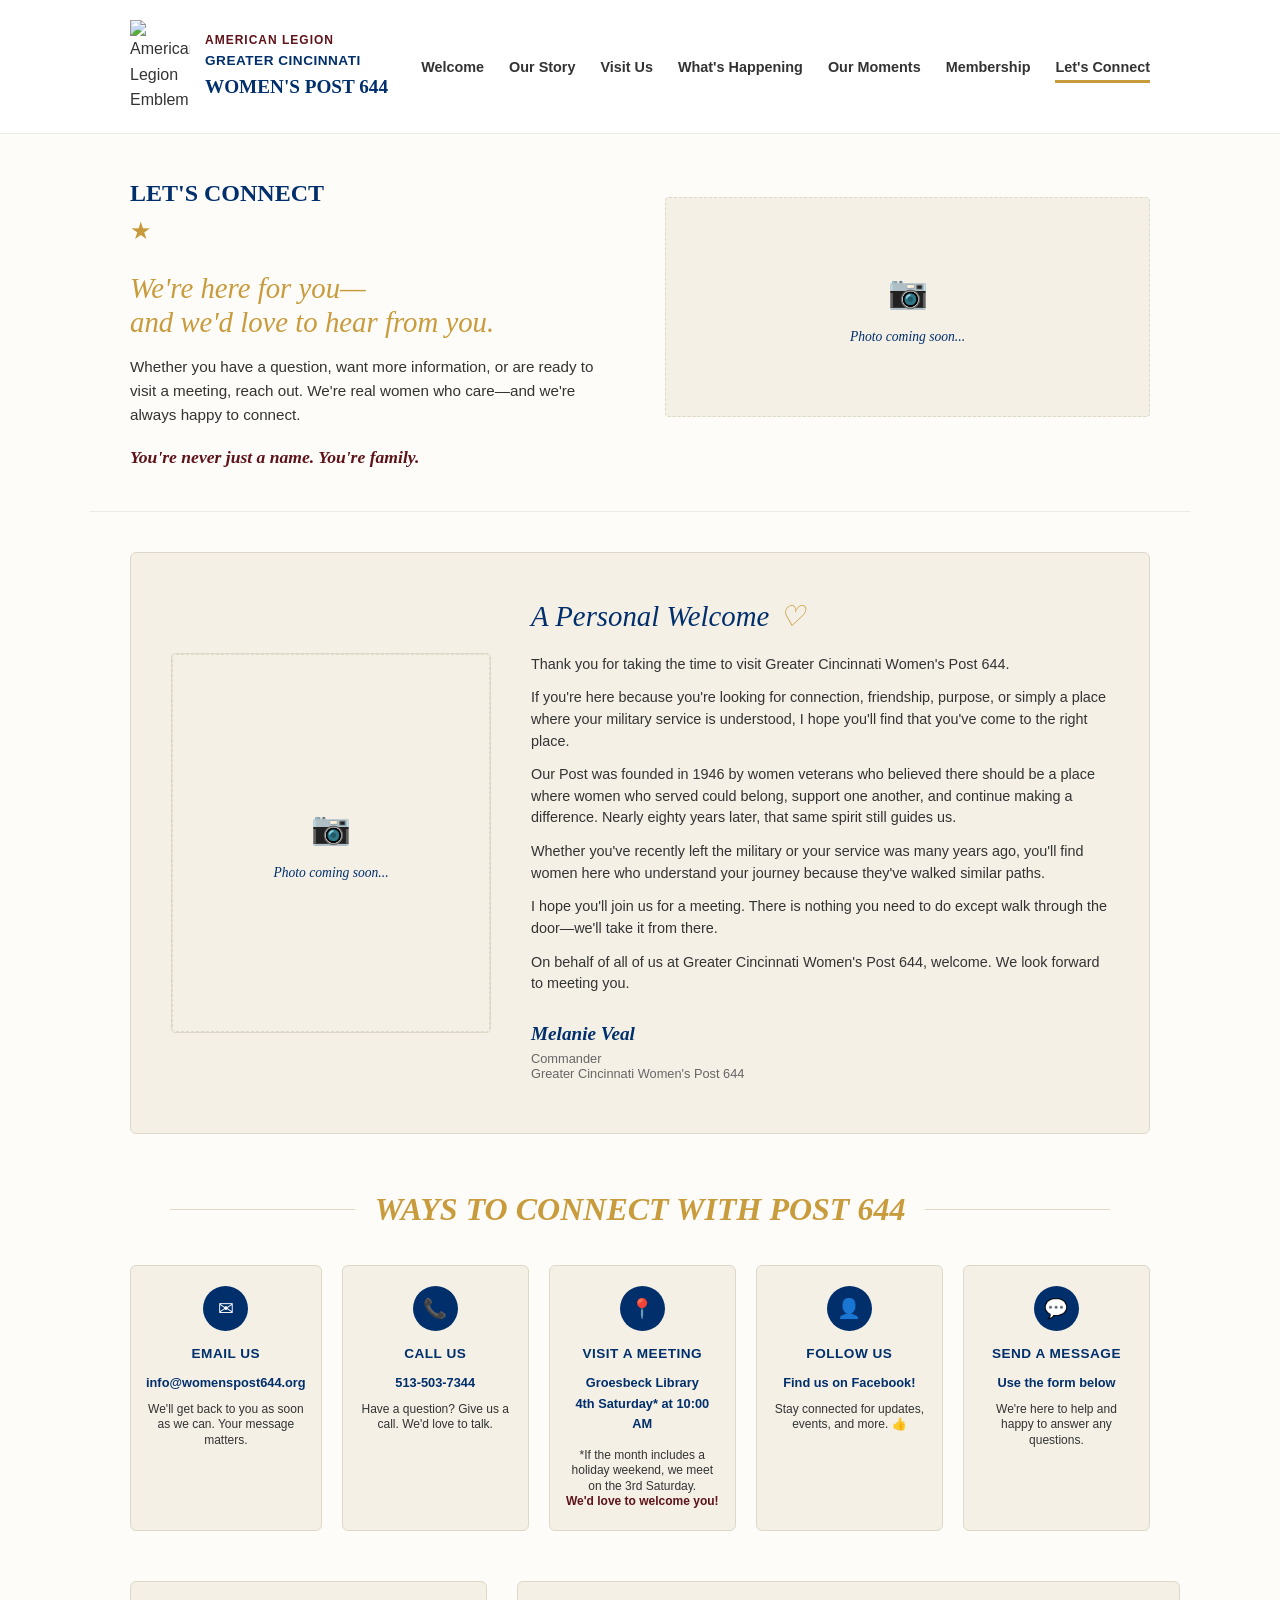
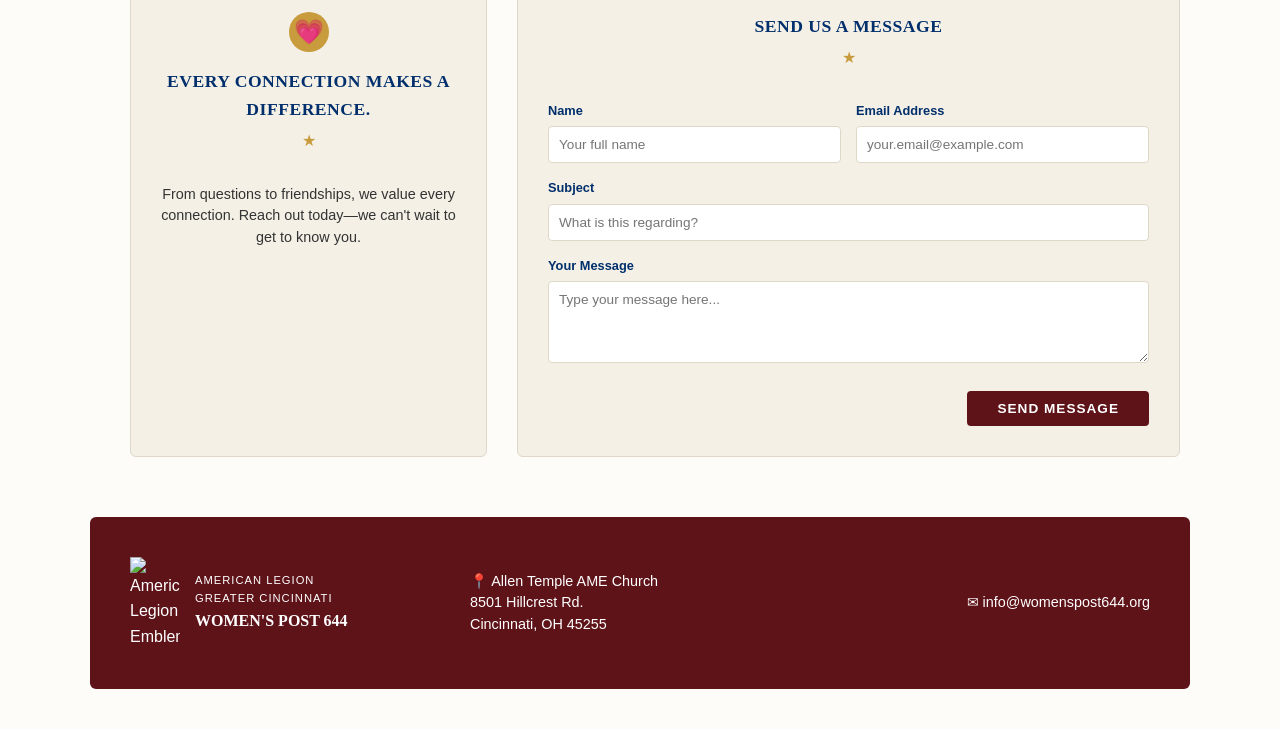
==== public/lets-connect.html @ b561f64b "improved look and feel" ====
<!DOCTYPE html>
<html lang="en">
<head>
  <meta charset="UTF-8">
  <meta name="viewport" content="width=device-width, initial-scale=1.0">
  <title>Let's Connect - Women's Post 644</title>
  <link rel="stylesheet" href="styles.css">
</head>
<body>

  <!-- FIXED HEADER -->
  <header class="site-header">
    <div class="header-inner">
      <div class="logo-container">
        <img src="TAL-emblem-line-art-RGB.png" alt="American Legion Emblem" class="logo-img">
        <div class="logo-text">
          <span class="legion-title">AMERICAN LEGION</span>
          <span class="chapter-title">GREATER CINCINNATI</span>
          <span class="post-title">WOMEN'S POST 644</span>
        </div>
      </div>
      <nav class="main-nav">
        <ul>
          <li><a href="index.html">Welcome</a></li>
          <li><a href="our-story.html">Our Story</a></li>
          <li><a href="visit-us.html">Visit Us</a></li>
          <li><a href="whats-happening.html">What's Happening</a></li>
          <li><a href="our-moments.html">Our Moments</a></li>
          <li><a href="membership.html">Membership</a></li>
          <li><a href="lets-connect.html" class="active">Let's Connect</a></li>
        </ul>
      </nav>
    </div>
  </header>

  <!-- ========================================== -->
  <!-- LET'S CONNECT PAGE CONTENT -->
  <!-- ========================================== -->
  <main>
    <!-- Hero Section (50/50 Split layout matching other pages) -->
    <section class="hero-split">
      <div class="hero-content">
        <h1>LET'S CONNECT</h1>
        <div class="hero-divider">&#9733;</div>
        <p class="hero-subtitle">We're here for you—<br>and we'd love to hear from you.</p>
        <p style="margin-top: 15px; font-size: 0.95rem;">Whether you have a question, want more information, or are ready to visit a meeting, reach out. We're real women who care—and we're always happy to connect.</p>
        <p style="margin-top: 15px; font-style: italic; font-family: var(--font-serif); color: var(--color-red); font-weight: bold; font-size: 1.1rem;">You're never just a name. You're family.</p>
      </div>
      <div class="hero-image">
        <img src="content/photos/connect-hero.png" alt="Commander shaking hands with a woman veteran" onerror="handleImageError(this)">
      </div>
    </section>

    <!-- Commander's Personal Welcome Section -->
    <section class="commander-letter-section">
      <div class="commander-card">
        <div class="commander-img-col">
          <img src="content/photos/commander-melanie.png" alt="Melanie Veal, Commander" onerror="handleImageError(this)">
        </div>
        <div class="commander-text-col">
          <div class="commander-header-title">
            <span>A Personal Welcome</span> <span class="heart-icon">&#9825;</span>
          </div>
          <p class="letter-salutation">Thank you for taking the time to visit Greater Cincinnati Women's Post 644.</p>
          <p>If you're here because you're looking for connection, friendship, purpose, or simply a place where your military service is understood, I hope you'll find that you've come to the right place.</p>
          <p>Our Post was founded in 1946 by women veterans who believed there should be a place where women who served could belong, support one another, and continue making a difference. Nearly eighty years later, that same spirit still guides us.</p>
          <p>Whether you've recently left the military or your service was many years ago, you'll find women here who understand your journey because they've walked similar paths.</p>
          <p>I hope you'll join us for a meeting. There is nothing you need to do except walk through the door—we'll take it from there.</p>
          <p style="margin-bottom: 25px;">On behalf of all of us at Greater Cincinnati Women's Post 644, welcome. We look forward to meeting you.</p>
          
          <div class="commander-signature">
            <p class="sig-name">Melanie Veal</p>
            <p class="sig-title">Commander<br>Greater Cincinnati Women's Post 644</p>
          </div>
        </div>
      </div>
    </section>

    <!-- Ways to Connect Grid Section -->
    <section class="connect-ways-section">
      <div class="guides-header" style="max-width: 1100px; margin: 20px auto 30px; padding: 0 40px;">
        <span class="line"></span>
        <h2>WAYS TO CONNECT WITH POST 644</h2>
        <span class="line"></span>
      </div>

      <div class="connect-methods-grid">
        <!-- 1. Email Us -->
        <div class="connect-method-card">
          <div class="connect-icon-circle">&#9993;</div>
          <h4>EMAIL US</h4>
          <p class="connect-highlight"><a href="mailto:info@womenspost644.org" style="color: var(--color-navy); text-decoration: none;">info@womenspost644.org</a></p>
          <p class="connect-desc">We'll get back to you as soon as we can. Your message matters.</p>
        </div>

        <!-- 2. Call Us -->
        <div class="connect-method-card">
          <div class="connect-icon-circle">&#128222;</div>
          <h4>CALL US</h4>
          <p class="connect-highlight">513-503-7344</p>
          <p class="connect-desc">Have a question? Give us a call. We'd love to talk.</p>
        </div>

        <!-- 3. Visit a Meeting -->
        <div class="connect-method-card">
          <div class="connect-icon-circle">&#128205;</div>
          <h4>VISIT A MEETING</h4>
          <p class="connect-highlight">Groesbeck Library<br>4th Saturday* at 10:00 AM</p>
          <p class="connect-desc" style="font-size: 0.75rem; margin-top: 5px;">*If the month includes a holiday weekend, we meet on the 3rd Saturday.<br><strong style="color: var(--color-red);">We'd love to welcome you!</strong></p>
        </div>

        <!-- 4. Follow Us -->
        <div class="connect-method-card">
          <div class="connect-icon-circle">&#128100;</div>
          <h4>FOLLOW US</h4>
          <p class="connect-highlight">Find us on Facebook!</p>
          <p class="connect-desc">Stay connected for updates, events, and more. 👍</p>
        </div>

        <!-- 5. Send a Message -->
        <div class="connect-method-card">
          <div class="connect-icon-circle">&#128172;</div>
          <h4>SEND A MESSAGE</h4>
          <p class="connect-highlight">Use the form below</p>
          <p class="connect-desc">We're here to help and happy to answer any questions.</p>
        </div>
      </div>
    </section>

    <!-- Bottom Contact Form & Mission Statement Section -->
    <section class="connect-form-section">
      <div class="connect-form-grid">
        <!-- Left Banner Card -->
        <div class="connect-promo-card">
          <div class="icon-circle gold-bg" style="margin: 0 auto 15px; font-size: 1.5rem;">&#128151;</div>
          <h3>EVERY CONNECTION MAKES A DIFFERENCE.</h3>
          <div class="card-divider">&#9733;</div>
          <p style="text-align: center; font-size: 0.9rem; color: var(--color-text); line-height: 1.5;">
            From questions to friendships, we value every connection. Reach out today—we can't wait to get to know you.
          </p>
        </div>

        <!-- Right Form Card -->
        <div class="connect-form-card">
          <h3>SEND US A MESSAGE</h3>
          <div class="card-divider">&#9733;</div>
          
          <form onsubmit="event.preventDefault(); alert('Thank you for your message! We will get back to you soon.');">
            <div class="form-row">
              <div class="form-group">
                <label for="name">Name</label>
                <input type="text" id="name" required placeholder="Your full name">
              </div>
              <div class="form-group">
                <label for="email">Email Address</label>
                <input type="email" id="email" required placeholder="your.email@example.com">
              </div>
            </div>
            <div class="form-group" style="margin-top: 15px;">
              <label for="subject">Subject</label>
              <input type="text" id="subject" required placeholder="What is this regarding?">
            </div>
            <div class="form-group" style="margin-top: 15px;">
              <label for="message">Your Message</label>
              <textarea id="message" rows="4" required placeholder="Type your message here..."></textarea>
            </div>
            <div style="text-align: right; margin-top: 20px;">
              <button type="submit" class="view-all-btn">SEND MESSAGE</button>
            </div>
          </form>
        </div>
      </div>
    </section>

  </main>
  <!-- ========================================== -->

  <!-- FIXED FOOTER -->
  <footer class="site-footer">
    <div class="footer-inner">
      <div class="footer-logo">
        <img src="TAL-emblem-full-detail-RGB.png" alt="American Legion Emblem" class="footer-img">
        <div class="footer-logo-text">
          <span class="footer-legion-title">AMERICAN LEGION</span>
          <span class="footer-chapter-title">GREATER CINCINNATI</span>
          <span class="footer-post-title">WOMEN'S POST 644</span>
        </div>
      </div>
      <div class="footer-address">
        <p>&#128205; Allen Temple AME Church<br>8501 Hillcrest Rd.<br>Cincinnati, OH 45255</p>
      </div>
      <div class="footer-contact">
        <p>&#9993; info@womenspost644.org</p>
      </div>
    </div>
  </footer>

  <script>
    function handleImageError(imgElement) {
      const container = imgElement.parentElement;
      container.innerHTML = `
        <div class="photo-waiting-message">
          <span>&#128247;</span>
          <p>Photo coming soon...</p>
        </div>
      `;
    }
  </script>

</body>
</html>
---- public/styles.css ----
/* ========================================= */
/* --- GLOBAL VARIABLES & RESET --- */
/* ========================================= */
:root {
  --color-navy: #002f6c;
  --color-gold: #c89b3c;
  --color-beige-light: #fdfcf9;
  --color-beige-dark: #f4f0e6;
  --color-red: #5e1319;
  --color-text: #333333;
  --font-serif: 'Georgia', 'Times New Roman', serif;
  --font-sans: 'Arial', 'Helvetica', sans-serif;
}

* {
  box-sizing: border-box;
  margin: 0;
  padding: 0;
}

body {
  font-family: var(--font-sans);
  color: var(--color-text);
  line-height: 1.6;
}

h1, h2, h3, h4 {
  font-family: var(--font-serif);
  color: var(--color-navy);
}

/* ========================================= */
/* --- FIXED HEADER & NAVIGATION --- */
/* ========================================= */
.site-header {
  background: #ffffff;
  border-bottom: 1px solid #eaeaea;
  width: 100%;
  position: sticky; 
  top: 0;            
  z-index: 1000;    
}

.header-inner {
  display: flex;
  justify-content: space-between;
  align-items: center;
  max-width: 1100px; 
  margin: 0 auto;    
  padding: 20px 40px; 
  width: 100%;
}

.logo-container {
  display: flex;
  align-items: center;
  gap: 15px;
}

.logo-img {
  width: 60px;
  height: auto;
}

.logo-text {
  display: flex;
  flex-direction: column;
}

.legion-title {
  font-size: 0.8rem; /* Slightly increased for better legibility */
  color: var(--color-red);
  letter-spacing: 1.5px; /* Expands the letters slightly for a sharper look */
  font-weight: 800; /* Makes the text bolder and more impactful */
  text-transform: uppercase;
}

.chapter-title {
  font-size: 0.85rem;
  color: var(--color-navy);
  font-weight: bold;
  letter-spacing: 0.5px;
}

.post-title {
  font-size: 1.2rem;
  font-family: var(--font-serif);
  color: var(--color-navy);
  font-weight: bold;
}

.main-nav ul {
  display: flex;
  list-style: none;
  gap: 25px;
}

.main-nav a {
  text-decoration: none;
  color: var(--color-text);
  font-size: 0.9rem;
  font-weight: bold;
  padding-bottom: 5px;
}

.main-nav a.active {
  border-bottom: 3px solid var(--color-gold);
}

/* ========================================= */
/* --- UNIFIED 2-COLUMN LAYOUTS --- */
/* ========================================= */
/* This guarantees ALL columns are identical */
.hero-split,
.main-container,
.promise-section,
.bottom-cta,
.legacy-section {
  display: grid;
  grid-template-columns: 1fr 1fr; /* Forces exact 50/50 split */
  gap: 50px;                      /* Consistent space between columns */
  max-width: 1100px;              /* Keeps the entire width identical */
  margin: 60px auto;              /* Consistent spacing */
  padding: 0 40px;
  align-items: stretch;           /* Keeps heights identical */
}

/* Layout overrides to prevent bad margins on specific sections */
.hero-split {
  background-color: var(--color-beige-light);
  border-bottom: 1px solid #eaeaea;
  margin: 0 auto;
  padding: 40px;
  align-items: center;
}

.bottom-cta {
  margin-bottom: 40px;
  align-items: center;
}

.promise-section {
  margin-top: 0;
}

/* ========================================= */
/* --- HERO IMAGE BEHAVIORS --- */
/* ========================================= */
.hero-image {
  width: 100%;
  display: flex;
  justify-content: center;
}

.hero-image img {
  max-width: 100%;
  height: auto;
  object-fit: contain;
  border-radius: 4px; 
}

/* Top Hero for Our Story Page */
.story-hero {
  background-color: var(--color-beige-light);
  border-bottom: 1px solid #eaeaea;
  width: 100%;
  display: flex;
  justify-content: center;
}

.story-hero-inner {
  width: 100%;
  max-width: 1100px; 
  margin: 0 auto;
}

.full-width-banner {
  width: 100%;
  height: auto;
  display: block;
}

.hero-divider {
  color: var(--color-gold);
  font-size: 1.5rem;
  margin-bottom: 20px;
}

.hero-subtitle {
  font-family: var(--font-serif);
  font-size: 1.8rem;
  font-style: italic;
  color: var(--color-gold);
  line-height: 1.2;
}

/* ========================================= */
/* --- COMPONENT STYLES --- */
/* ========================================= */
.content-left h2 {
  font-size: 2rem;
  font-style: italic;
  margin-bottom: 25px;
  line-height: 1.3;
}

.content-left p {
  margin-bottom: 20px;
  font-size: 1rem;
}

.highlight-text {
  color: var(--color-gold);
  font-weight: bold;
}

.highlight-red {
  color: var(--color-red);
  font-weight: bold;
}

.bold-text {
  font-weight: bold;
  color: var(--color-navy);
  font-size: 1.1rem;
  margin-top: 30px;
}

.legacy-image img {
  width: 100%;
  border-radius: 4px;
}

/* Info Card */
.info-card {
  background-color: var(--color-beige-dark);
  padding: 30px;
  border-radius: 4px;
  height: 100%;
}

.info-card h3 {
  text-align: center;
  font-size: 1.6rem;
  color: var(--color-gold);
}

.card-divider {
  text-align: center;
  color: var(--color-gold);
  margin-bottom: 30px;
}

.info-row {
  display: flex;
  gap: 15px; 
  margin-bottom: 20px; 
  border-bottom: 1px solid #dfd8c8;
  padding-bottom: 15px; 
}

.info-row:last-child {
  border-bottom: none;
  margin-bottom: 0;
  padding-bottom: 0;
}

.icon-circle {
  background-color: var(--color-gold);
  color: #fff;
  width: 40px;
  height: 40px;
  display: flex;
  align-items: center;
  justify-content: center;
  border-radius: 50%;
  flex-shrink: 0;
  font-size: 1.2rem;
}

.info-text h4 {
  font-family: var(--font-sans);
  color: var(--color-text);
  font-size: 0.9rem;
  letter-spacing: 1px;
  margin-bottom: 5px;
}

.info-text p {
  font-size: 0.9rem;
}

/* Bottom CTA Specifics */
.cta-image img {
  width: 100%;
  border-radius: 4px;
  height: 100%;
  object-fit: cover;
}

.cta-content h3 {
  font-size: 2rem;
  font-style: italic;
  color: var(--color-gold);
  margin-bottom: 20px;
}

.cta-content p {
  margin-bottom: 15px;
  font-size: 0.95rem;
}

.contact-box {
  display: flex;
  gap: 15px;
  background-color: var(--color-beige-light);
  border: 1px solid var(--color-gold);
  padding: 20px;
  margin-top: 25px;
  border-radius: 4px;
}

.contact-box .icon-circle {
  background-color: var(--color-red);
}

.email-link {
  color: var(--color-navy);
  font-weight: bold;
  font-size: 1.1rem;
}

.cta-banner {
  text-align: center;
  padding: 20px;
  font-style: italic;
  font-family: var(--font-serif);
  color: var(--color-navy);
  font-size: 1.2rem;
}

/* What Guides Us Section */
.guides-section {
  max-width: 1100px;
  margin: 0 auto 80px;
  padding: 0 40px;
}

.guides-header {
  display: flex;
  align-items: center;
  justify-content: center;
  gap: 20px;
  margin-bottom: 50px;
}

.guides-header h2 {
  font-size: 2rem;
  font-style: italic;
  color: var(--color-gold);
}

.guides-header .line {
  flex-grow: 1;
  height: 1px;
  background-color: #dfd8c8;
}

.guides-grid {
  display: grid;
  grid-template-columns: repeat(4, 1fr);
  gap: 30px;
  text-align: center;
}

.guide-item {
  display: flex;
  flex-direction: column;
  align-items: center;
}

.guide-icon {
  background-color: var(--color-red);
  color: white;
  width: 70px;
  height: 70px;
  border-radius: 50%;
  display: flex;
  align-items: center;
  justify-content: center;
  font-size: 2rem;
  margin-bottom: 15px;
  border: 3px solid var(--color-beige-light);
  box-shadow: 0 0 0 2px var(--color-red); 
}

.guide-item h4 {
  color: var(--color-red);
  font-size: 1.2rem;
  margin-bottom: 10px;
}

.guide-item p {
  font-size: 0.9rem;
  line-height: 1.5;
}

/* Bottom Promise Section Specifics */
.promise-image {
  display: flex;
}

.promise-image img {
  width: 100%;
  height: 100%; 
  object-fit: cover; 
  border-radius: 4px;
}

.promise-content {
  background-color: var(--color-beige-dark);
  padding: 60px 40px;
  border-radius: 4px;
}

.promise-content h3 {
  font-size: 2rem;
  font-style: italic;
  color: var(--color-gold);
  margin-bottom: 20px;
}

.promise-content p {
  font-size: 1.1rem;
  color: var(--color-text);
  margin-bottom: 8px;
}

.promise-bold {
  font-weight: bold;
  color: var(--color-red) !important;
  margin-top: 15px;
}

.heart-icon {
  color: var(--color-gold);
}

/* ========================================= */
/* --- FIXED FOOTER --- */
/* ========================================= */
.site-footer {
  width: 100%;
  padding-bottom: 40px; 
}

.footer-inner {
  background-color: var(--color-red);
  color: #ffffff;
  display: grid;
  grid-template-columns: 1fr 1fr 1fr;
  align-items: center;
  max-width: 1100px;  
  margin: 0 auto;     
  padding: 40px;      
  width: 100%;
  border-radius: 4px; 
}

.footer-logo {
  display: flex;
  align-items: center;
  gap: 15px;
}

.footer-img {
  width: 50px;
}

.footer-logo-text {
  display: flex;
  flex-direction: column;
}

.footer-legion-title, .footer-chapter-title {
  font-size: 0.7rem;
  letter-spacing: 1px;
}

.footer-post-title {
  font-family: var(--font-serif);
  font-size: 1rem;
  font-weight: bold;
}

.footer-address p, .footer-contact p {
  font-size: 0.9rem;
  line-height: 1.5;
}

.footer-contact {
  text-align: right;
}


/* ========================================= */
/* --- VISIT US FULL-WIDTH HERO STYLES --- */
/* ========================================= */
.visit-us-hero {
  background-color: var(--color-beige-light);
  border-bottom: 1px solid #eaeaea;
  width: 100%;
  max-width: 1100px;
  margin: 0 auto;
  padding: 40px;
  display: block; /* Removes the 2-column grid layout specifically for this hero */
}

.visit-us-hero .hero-image-full {
  width: 100%;
  display: flex;
  justify-content: center;
}

.visit-us-hero .hero-image-full img {
  width: 100%;
  max-width: 1000px;
  height: auto;
  object-fit: contain;
  border-radius: 4px;
}

/* ========================================= */
/* --- INTERACTIVE GRID CALENDAR OBJECT --- */
/* ========================================= */
.calendar-card {
  background-color: var(--color-beige-dark);
  border: 1px solid #dfd8c8;
  border-radius: 6px;
  padding: 25px;
  height: 100%;
}

.calendar-header-title {
  text-align: center;
  font-family: var(--font-serif);
  font-size: 1.1rem;
  color: var(--color-navy);
  letter-spacing: 1px;
  font-weight: bold;
  margin-bottom: 12px;
}

.calendar-nav {
  display: flex;
  justify-content: space-between;
  align-items: center;
  border-top: 1px solid #dfd8c8;
  border-bottom: 1px solid #dfd8c8;
  padding: 8px 15px;
  margin-bottom: 15px;
}

.calendar-nav h3 {
  font-size: 1.1rem;
  color: var(--color-red);
  letter-spacing: 1px;
}

.cal-arrow {
  color: var(--color-red);
  font-weight: bold;
  cursor: pointer;
  padding: 0 8px;
  user-select: none;
  font-size: 1.1rem;
}

.cal-arrow:hover {
  opacity: 0.7;
}

/* Calendar Grid Container */
.calendar-grid {
  display: grid;
  grid-template-columns: repeat(7, 1fr);
  background-color: #e6dfcf; 
  gap: 1px;
  border: 1px solid #dfd8c8;
  border-radius: 4px;
  overflow: hidden;
}

/* Weekday Labels */
.cal-weekday {
  background-color: var(--color-red);
  color: #ffffff;
  font-size: 0.7rem;
  font-weight: bold;
  text-align: center;
  padding: 8px 0;
  letter-spacing: 0.5px;
}

/* Individual Day Cells */
.cal-day {
  background-color: #ffffff;
  min-height: 60px;
  padding: 5px;
  font-size: 0.8rem;
  color: var(--color-text);
  display: flex;
  flex-direction: column;
  justify-content: flex-start;
  align-items: flex-start;
}

.cal-day span {
  font-weight: 600;
}

/* Muted past/future days */
.cal-day.muted {
  background-color: #f8f6f0;
  color: #b0a898;
}

.cal-day.muted span {
  font-weight: normal;
}

/* Highlighted Event Cell */
.cal-day.active-event {
  background-color: #faeccd;
  border: 1px inset var(--color-gold);
}

.cal-day.active-event .day-num {
  color: var(--color-red);
  font-weight: bold;
}

/* Event micro-badges inside cells */
.cal-event-tag {
  font-size: 0.55rem;
  background-color: var(--color-red);
  color: #ffffff;
  padding: 1px 3px;
  border-radius: 2px;
  margin-top: 3px;
  line-height: 1.1;
  font-weight: normal !important;
  max-width: 100%;
  overflow: hidden;
  text-overflow: ellipsis;
  white-space: nowrap;
}

.cal-time {
  font-size: 0.5rem;
  color: var(--color-navy);
  margin-top: 2px;
  font-weight: bold !important;
}

/* ========================================= */
/* --- ANNOUNCEMENTS / MONTHLY HIGHLIGHTS --- */
/* ========================================= */
.announcements-section {
  max-width: 1100px;
  margin: 60px auto;
  padding: 30px 40px;
  background-color: var(--color-beige-dark);
  border: 1px solid #dfd8c8;
  border-radius: 6px;
}

.announcements-header-title {
  text-align: center;
  font-family: var(--font-serif);
  font-size: 1.1rem;
  color: var(--color-navy);
  letter-spacing: 1px;
  font-weight: bold;
  margin-bottom: 25px;
  border-bottom: 1px solid #dfd8c8;
  padding-bottom: 15px;
}

.announcements-grid {
  display: grid;
  grid-template-columns: 1fr 1fr;
  gap: 30px;
  align-items: stretch;
}

.announcement-badge-row {
  display: flex;
  gap: 20px;
  align-items: flex-start;
  background-color: #ffffff;
  padding: 20px;
  border-radius: 4px;
  border: 1px solid #dfd8c8;
  height: 100%;
}

.announcement-badge-row .icon-circle {
  flex-shrink: 0;
}

.red-bg {
  background-color: var(--color-red) !important;
  color: white;
}

.gold-bg {
  background-color: var(--color-gold) !important;
  color: white;
}

.announcement-list p {
  font-size: 0.85rem;
  margin-bottom: 12px;
  color: var(--color-text);
  line-height: 1.4;
}

.announcement-list p:last-child {
  margin-bottom: 0;
}

/* ========================================= */
/* --- OUR MOMENTS PAGE STYLES --- */
/* ========================================= */

.moments-grid-section {
  max-width: 1100px;
  margin: 0 auto 60px;
  padding: 0 40px;
}

.moments-grid {
  display: grid;
  grid-template-columns: repeat(3, 1fr);
  gap: 30px;
}

.moment-card {
  background-color: var(--color-navy);
  border-radius: 6px;
  overflow: hidden;
  box-shadow: 0 4px 6px rgba(0, 0, 0, 0.05);
  display: flex;
  flex-direction: column;
}

.moment-img-container {
  width: 100%;
  height: 200px;
  background-color: var(--color-beige-dark);
  overflow: hidden;
}

.moment-img-container img {
  width: 100%;
  height: 100%;
  object-fit: cover;
  transition: transform 0.3s ease;
}

.moment-img-container img:hover {
  transform: scale(1.03);
}

.moment-card-content {
  padding: 20px;
  color: #ffffff;
  display: flex;
  flex-direction: column;
  justify-content: flex-start;
  flex-grow: 1;
}

.moment-card-title {
  font-family: var(--font-serif);
  font-size: 0.95rem;
  color: var(--color-gold);
  letter-spacing: 0.5px;
  font-weight: bold;
  margin-bottom: 8px;
}

.moment-card-content p {
  font-size: 0.85rem;
  color: #f0f0f0;
  line-height: 1.4;
}

/* Responsive safeguard for smaller screens */
@media (max-width: 900px) {
  .moments-grid {
    grid-template-columns: 1fr;
  }
}

/* ========================================= */
/* --- OUR MOMENTS & LIGHTBOX STYLES --- */
/* ========================================= */

.moments-grid-section {
  max-width: 1100px;
  margin: 0 auto 60px;
  padding: 0 40px;
}

.moments-grid {
  display: grid;
  grid-template-columns: repeat(3, 1fr);
  gap: 30px;
}

.moment-card {
  background-color: var(--color-navy);
  border-radius: 6px;
  overflow: hidden;
  box-shadow: 0 4px 6px rgba(0, 0, 0, 0.05);
  display: flex;
  flex-direction: column;
  cursor: pointer;
  transition: transform 0.2s ease, box-shadow 0.2s ease;
}

.moment-card:hover {
  transform: translateY(-4px);
  box-shadow: 0 8px 15px rgba(0, 0, 0, 0.1);
}

.moment-img-container {
  width: 100%;
  height: 200px;
  background-color: var(--color-beige-dark);
  overflow: hidden;
  position: relative;
}

.moment-img-container img {
  width: 100%;
  height: 100%;
  object-fit: cover;
  transition: transform 0.3s ease;
}

.moment-card:hover .moment-img-container img {
  transform: scale(1.03);
}

/* Waiting / Missing Image Placeholder Box */
.photo-waiting-message {
  width: 100%;
  height: 100%;
  background-color: var(--color-beige-dark);
  display: flex;
  flex-direction: column;
  align-items: center;
  justify-content: center;
  color: #777777;
  gap: 8px;
}

.photo-waiting-message span {
  font-size: 1.8rem;
}

.photo-waiting-message p {
  font-size: 0.8rem;
  font-style: italic;
  font-family: var(--font-serif);
  color: var(--color-navy);
  margin: 0;
}

.moment-card-content {
  padding: 20px;
  color: #ffffff;
  display: flex;
  flex-direction: column;
  justify-content: flex-start;
  flex-grow: 1;
}

.moment-card-title {
  font-family: var(--font-serif);
  font-size: 0.95rem;
  color: var(--color-gold);
  letter-spacing: 0.5px;
  font-weight: bold;
  margin-bottom: 8px;
}

.moment-card-content p {
  font-size: 0.85rem;
  color: #f0f0f0;
  line-height: 1.4;
}

/* Lightbox Modal Overlay */
.lightbox-modal {
  display: none;
  position: fixed;
  z-index: 2000;
  left: 0;
  top: 0;
  width: 100%;
  height: 100%;
  background-color: rgba(0, 0, 0, 0.85);
  align-items: center;
  justify-content: center;
  padding: 20px;
}

.lightbox-content {
  background-color: var(--color-beige-light);
  padding: 20px;
  border-radius: 6px;
  max-width: 800px;
  width: 100%;
  text-align: center;
  position: relative;
  box-shadow: 0 5px 25px rgba(0,0,0,0.5);
}

.lightbox-content img {
  width: 100%;
  max-height: 60vh;
  object-fit: contain;
  border-radius: 4px;
}

.lightbox-content p {
  margin-top: 15px;
  font-family: var(--font-serif);
  color: var(--color-navy);
  font-size: 1.1rem;
}

.lightbox-close {
  position: absolute;
  top: 15px;
  right: 25px;
  color: #ffffff;
  font-size: 2.5rem;
  font-weight: bold;
  cursor: pointer;
  z-index: 2010;
}

.lightbox-close:hover {
  color: var(--color-gold);
}

@media (max-width: 900px) {
  .moments-grid {
    grid-template-columns: 1fr;
  }
}

/* ========================================= */
/* --- MEMBERSHIP PAGE STYLES --- */
/* ========================================= */

.membership-columns-section {
  max-width: 1100px;
  margin: 40px auto;
  padding: 0 40px;
}

.membership-grid {
  display: grid;
  grid-template-columns: repeat(3, 1fr);
  gap: 30px;
  align-items: stretch;
}

.membership-card {
  background-color: var(--color-beige-dark);
  border: 1px solid #dfd8c8;
  border-radius: 6px;
  padding: 30px;
  display: flex;
  flex-direction: column;
  height: 100%;
}

.membership-card h3 {
  text-align: center;
  font-size: 1.2rem;
  color: var(--color-navy);
  letter-spacing: 0.5px;
}

.membership-icon-circle {
  background-color: var(--color-navy);
  color: #ffffff;
  width: 60px;
  height: 60px;
  display: flex;
  align-items: center;
  justify-content: center;
  border-radius: 50%;
  margin: 15px auto 20px;
  font-size: 1.5rem;
}

/* Eligibility branch badges grid */
.branches-grid {
  display: grid;
  grid-template-columns: repeat(3, 1fr);
  gap: 8px;
  margin-top: auto;
}

.branch-tag {
  background-color: #ffffff;
  border: 1px solid #dfd8c8;
  color: var(--color-navy);
  font-size: 0.65rem;
  font-weight: bold;
  text-align: center;
  padding: 6px 4px;
  border-radius: 4px;
  letter-spacing: 0.5px;
}

/* Benefits list */
.benefit-list {
  list-style: none;
  display: flex;
  flex-direction: column;
  gap: 15px;
  margin-top: 10px;
}

.benefit-list li {
  display: flex;
  gap: 12px;
  align-items: flex-start;
  font-size: 0.85rem;
  color: var(--color-text);
  line-height: 1.4;
}

.benefit-bullet {
  color: var(--color-gold);
  font-size: 1rem;
  flex-shrink: 0;
  margin-top: 1px;
}

/* Membership Bottom CTA Banner */
.membership-cta-banner {
  max-width: 1100px;
  margin: 40px auto 0;
  padding: 0 40px;
}

.cta-banner-grid {
  background-color: var(--color-beige-dark);
  border: 1px solid #dfd8c8;
  border-radius: 6px;
  padding: 25px 30px;
  display: grid;
  grid-template-columns: 1fr 1fr;
  gap: 30px;
  align-items: center;
}

.cta-banner-side {
  display: flex;
  gap: 15px;
  align-items: center;
  background-color: #ffffff;
  padding: 20px;
  border-radius: 4px;
  border: 1px solid #dfd8c8;
  height: 100%;
}

@media (max-width: 900px) {
  .membership-grid,
  .cta-banner-grid {
    grid-template-columns: 1fr;
  }
}

/* ========================================= */
/* --- LET'S CONNECT PAGE STYLES --- */
/* ========================================= */

/* Commander Letter Section */
.commander-letter-section {
  max-width: 1100px;
  margin: 40px auto;
  padding: 0 40px;
}

.commander-card {
  background-color: var(--color-beige-dark);
  border: 1px solid #dfd8c8;
  border-radius: 6px;
  padding: 40px;
  display: grid;
  grid-template-columns: 320px 1fr;
  gap: 40px;
  align-items: center;
}

.commander-img-col {
  width: 100%;
  height: 380px;
  background-color: #ffffff;
  border-radius: 4px;
  overflow: hidden;
  border: 1px solid #dfd8c8;
}

.commander-img-col img {
  width: 100%;
  height: 100%;
  object-fit: cover;
}

.commander-text-col p {
  font-size: 0.9rem;
  color: var(--color-text);
  margin-bottom: 12px;
  line-height: 1.5;
}

.commander-header-title {
  font-family: var(--font-serif);
  font-size: 1.8rem;
  color: var(--color-navy);
  font-style: italic;
  margin-bottom: 15px;
  display: flex;
  align-items: center;
  gap: 10px;
}

.commander-signature {
  margin-top: 10px;
}

.commander-signature .sig-name {
  font-family: var(--font-serif);
  font-size: 1.2rem;
  color: var(--color-navy);
  font-weight: bold;
  font-style: italic;
  margin-bottom: 2px;
}

.commander-signature .sig-title {
  font-size: 0.8rem;
  color: #666;
  line-height: 1.2;
}

/* Ways to Connect 5-Column Grid */
.connect-ways-section {
  max-width: 1100px;
  margin: 50px auto;
  padding: 0 40px;
}

.connect-methods-grid {
  display: grid;
  grid-template-columns: repeat(5, 1fr);
  gap: 20px;
  align-items: stretch;
}

.connect-method-card {
  background-color: var(--color-beige-dark);
  border: 1px solid #dfd8c8;
  border-radius: 6px;
  padding: 20px 15px;
  text-align: center;
  display: flex;
  flex-direction: column;
  align-items: center;
  height: 100%;
}

.connect-icon-circle {
  background-color: var(--color-navy);
  color: #ffffff;
  width: 45px;
  height: 45px;
  border-radius: 50%;
  display: flex;
  align-items: center;
  justify-content: center;
  font-size: 1.2rem;
  margin-bottom: 12px;
}

.connect-method-card h4 {
  font-size: 0.85rem;
  font-family: var(--font-sans);
  letter-spacing: 0.5px;
  color: var(--color-navy);
  margin-bottom: 8px;
}

.connect-highlight {
  font-size: 0.8rem;
  font-weight: bold;
  color: var(--color-navy);
  margin-bottom: 8px;
}

.connect-desc {
  font-size: 0.75rem;
  color: var(--color-text);
  line-height: 1.3;
}

/* Contact Form Section */
.connect-form-section {
  max-width: 1100px;
  margin: 0 auto 60px;
  padding: 0 40px;
}

.connect-form-grid {
  display: grid;
  grid-template-columns: 35% 65%;
  gap: 30px;
  align-items: stretch;
}

.connect-promo-card,
.connect-form-card {
  background-color: var(--color-beige-dark);
  border: 1px solid #dfd8c8;
  border-radius: 6px;
  padding: 30px;
  height: 100%;
}

.connect-form-card h3,
.connect-promo-card h3 {
  text-align: center;
  font-size: 1.1rem;
  color: var(--color-navy);
  letter-spacing: 0.5px;
  margin-bottom: 5px;
}

.form-row {
  display: grid;
  grid-template-columns: 1fr 1fr;
  gap: 15px;
}

.form-group label {
  display: block;
  font-size: 0.8rem;
  font-weight: bold;
  color: var(--color-navy);
  margin-bottom: 5px;
}

.form-group input,
.form-group textarea {
  width: 100%;
  padding: 10px;
  border: 1px solid #dfd8c8;
  border-radius: 4px;
  font-family: var(--font-sans);
  font-size: 0.85rem;
  background-color: #ffffff;
}

.form-group input:focus,
.form-group textarea:focus {
  outline: none;
  border-color: var(--color-gold);
}

@media (max-width: 1000px) {
  .commander-card {
    grid-template-columns: 1fr;
  }
  .connect-methods-grid {
    grid-template-columns: 1fr;
  }
  .connect-form-grid {
    grid-template-columns: 1fr;
  }
}

/* ========================================= */
/* --- GLOBAL VARIABLES & RESET --- */
/* ========================================= */
:root {
  --color-navy: #002f6c;
  --color-gold: #c89b3c;
  --color-beige-light: #fdfcf9;
  --color-beige-dark: #f4f0e6;
  --color-red: #5e1319;
  --color-text: #333333;
  --font-serif: 'Georgia', 'Times New Roman', serif;
  --font-sans: 'Arial', 'Helvetica', sans-serif;
}

* {
  box-sizing: border-box;
  margin: 0;
  padding: 0;
}

body {
  font-family: var(--font-sans);
  color: var(--color-text);
  line-height: 1.6;
  background-color: var(--color-beige-light);
}

h1, h2, h3, h4 {
  font-family: var(--font-serif);
  color: var(--color-navy);
}

/* ========================================= */
/* --- FIXED HEADER & NAVIGATION --- */
/* ========================================= */
.site-header {
  background: #ffffff;
  border-bottom: 1px solid #eaeaea;
  width: 100%;
  position: sticky; 
  top: 0;            
  z-index: 1000;    
}

.header-inner {
  display: flex;
  justify-content: space-between;
  align-items: center;
  max-width: 1100px; 
  margin: 0 auto;    
  padding: 20px 40px; 
  width: 100%;
}

.logo-container {
  display: flex;
  align-items: center;
  gap: 15px;
}

.logo-img {
  width: 70spx;
  height: auto;
}

.logo-text {
  display: flex;
  flex-direction: column;
}

.legion-title {
  font-size: 0.75rem;
  color: var(--color-red);
  letter-spacing: 1px;
}

.chapter-title {
  font-size: 0.85rem;
  color: var(--color-navy);
  font-weight: bold;
  letter-spacing: 0.5px;
}

.post-title {
  font-size: 1.2rem;
  font-family: var(--font-serif);
  color: var(--color-navy);
  font-weight: bold;
}

.main-nav ul {
  display: flex;
  list-style: none;
  gap: 25px;
}

.main-nav a {
  text-decoration: none;
  color: var(--color-text);
  font-size: 0.9rem;
  font-weight: bold;
  padding-bottom: 5px;
}

.main-nav a.active {
  border-bottom: 3px solid var(--color-gold);
}

/* ========================================= */
/* --- UNIFIED 2-COLUMN LAYOUTS --- */
/* ========================================= */
.hero-split,
.main-container,
.promise-section,
.bottom-cta,
.legacy-section {
  display: grid;
  grid-template-columns: 1fr 1fr;
  gap: 50px;
  max-width: 1100px;
  margin: 60px auto;
  padding: 0 40px;
  align-items: stretch;
}

.hero-split {
  background-color: var(--color-beige-light);
  border-bottom: 1px solid #eaeaea;
  margin: 0 auto;
  padding: 40px;
  align-items: center;
}

.bottom-cta {
  margin-bottom: 40px;
  align-items: center;
}

.promise-section {
  margin-top: 0;
}

/* ========================================= */
/* --- HERO IMAGE & PLACEHOLDER STYLES --- */
/* ========================================= */
.hero-image {
  width: 100%;
  display: flex;
  justify-content: center;
  min-height: 250px;
}

.hero-image img {
  max-width: 100%;
  height: auto;
  object-fit: contain;
  border-radius: 4px; 
}

/* Waiting / Missing Image Placeholder Box */
.photo-waiting-message {
  width: 100%;
  min-height: 220px;
  background-color: var(--color-beige-dark);
  border: 1px dashed #dfd8c8;
  display: flex;
  flex-direction: column;
  align-items: center;
  justify-content: center;
  color: #777777;
  gap: 8px;
  border-radius: 4px;
}

.photo-waiting-message span {
  font-size: 2rem;
}

.photo-waiting-message p {
  font-size: 0.85rem;
  font-style: italic;
  font-family: var(--font-serif);
  color: var(--color-navy);
  margin: 0;
}

/* Top Hero for Our Story Page */
.story-hero {
  background-color: var(--color-beige-light);
  border-bottom: 1px solid #eaeaea;
  width: 100%;
  display: flex;
  justify-content: center;
}

.story-hero-inner {
  width: 100%;
  max-width: 1100px; 
  margin: 0 auto;
}

.full-width-banner {
  width: 100%;
  height: auto;
  display: block;
}

.hero-divider {
  color: var(--color-gold);
  font-size: 1.5rem;
  margin-bottom: 20px;
}

.hero-subtitle {
  font-family: var(--font-serif);
  font-size: 1.8rem;
  font-style: italic;
  color: var(--color-gold);
  line-height: 1.2;
}

/* ========================================= */
/* --- COMPONENT STYLES --- */
/* ========================================= */
.content-left h2 {
  font-size: 2rem;
  font-style: italic;
  margin-bottom: 25px;
  line-height: 1.3;
}

.content-left p {
  margin-bottom: 20px;
  font-size: 1rem;
}

.highlight-text {
  color: var(--color-gold);
  font-weight: bold;
}

.highlight-red {
  color: var(--color-red);
  font-weight: bold;
}

.bold-text {
  font-weight: bold;
  color: var(--color-navy);
  font-size: 1.1rem;
  margin-top: 30px;
}

.legacy-image {
  min-height: 250px;
}

.legacy-image img {
  width: 100%;
  border-radius: 4px;
}

/* Info Card */
.info-card {
  background-color: var(--color-beige-dark);
  padding: 30px;
  border-radius: 6px;
  height: 100%;
  border: 1px solid #dfd8c8;
}

.info-card h3 {
  text-align: center;
  font-size: 1.6rem;
  color: var(--color-gold);
}

.card-divider {
  text-align: center;
  color: var(--color-gold);
  margin-bottom: 30px;
}

.info-row {
  display: flex;
  gap: 15px; 
  margin-bottom: 20px; 
  border-bottom: 1px solid #dfd8c8;
  padding-bottom: 15px; 
}

.info-row:last-child {
  border-bottom: none;
  margin-bottom: 0;
  padding-bottom: 0;
}

.icon-circle {
  background-color: var(--color-gold);
  color: #fff;
  width: 40px;
  height: 40px;
  display: flex;
  align-items: center;
  justify-content: center;
  border-radius: 50%;
  flex-shrink: 0;
  font-size: 1.2rem;
}

.info-text h4 {
  font-family: var(--font-sans);
  color: var(--color-text);
  font-size: 0.9rem;
  letter-spacing: 1px;
  margin-bottom: 5px;
}

.info-text p {
  font-size: 0.9rem;
}

/* Bottom CTA Specifics */
.cta-image {
  min-height: 250px;
}

.cta-image img {
  width: 100%;
  border-radius: 4px;
  height: 100%;
  object-fit: cover;
}

.cta-content h3 {
  font-size: 2rem;
  font-style: italic;
  color: var(--color-gold);
  margin-bottom: 20px;
}

.cta-content p {
  margin-bottom: 15px;
  font-size: 0.95rem;
}

.contact-box {
  display: flex;
  gap: 15px;
  background-color: var(--color-beige-light);
  border: 1px solid var(--color-gold);
  padding: 20px;
  margin-top: 25px;
  border-radius: 4px;
}

.contact-box .icon-circle {
  background-color: var(--color-red);
}

.email-link {
  color: var(--color-navy);
  font-weight: bold;
  font-size: 1.1rem;
}

/* ========================================= */
/* --- STANDARDIZED CTA BANNER --- */
/* ========================================= */
.cta-banner {
  max-width: 1100px;
  margin: 60px auto 40px;
  padding: 30px 40px;
  background-color: var(--color-beige-dark);
  border: 1px solid #dfd8c8;
  border-radius: 6px;
  text-align: center;
  font-style: italic;
  font-family: var(--font-serif);
  color: var(--color-navy);
  font-size: 1.2rem;
}

.quote-footer-text {
  font-family: var(--font-sans);
  font-size: 0.85rem;
  letter-spacing: 1px;
  color: var(--color-navy);
  margin-top: 10px;
  font-weight: bold;
  font-style: normal;
}

.quote-footer-text {
  font-family: var(--font-sans);
  font-size: 0.85rem;
  letter-spacing: 1px;
  color: var(--color-navy);
  margin-top: 10px;
  font-weight: bold;
  font-style: normal;
}

/* Unified Buttons with Hover Feedback */
.view-all-btn {
  display: inline-block;
  background-color: var(--color-red);
  color: #ffffff;
  text-decoration: none;
  padding: 10px 30px;
  border-radius: 4px;
  font-size: 0.85rem;
  font-weight: bold;
  letter-spacing: 1px;
  border: none;
  cursor: pointer;
  transition: background-color 0.2s ease, transform 0.1s ease;
}

.view-all-btn:hover {
  background-color: #430d11;
  transform: translateY(-1px);
}

/* What Guides Us Section */
.guides-section {
  max-width: 1100px;
  margin: 0 auto 80px;
  padding: 0 40px;
}

.guides-header {
  display: flex;
  align-items: center;
  justify-content: center;
  gap: 20px;
  margin-bottom: 50px;
}

.guides-header h2 {
  font-size: 2rem;
  font-style: italic;
  color: var(--color-gold);
}

.guides-header .line {
  flex-grow: 1;
  height: 1px;
  background-color: #dfd8c8;
}

.guides-grid {
  display: grid;
  grid-template-columns: repeat(4, 1fr);
  gap: 30px;
  text-align: center;
}

.guide-item {
  display: flex;
  flex-direction: column;
  align-items: center;
}

.guide-icon {
  background-color: var(--color-red);
  color: white;
  width: 70px;
  height: 70px;
  border-radius: 50%;
  display: flex;
  align-items: center;
  justify-content: center;
  font-size: 2rem;
  margin-bottom: 15px;
  border: 3px solid var(--color-beige-light);
  box-shadow: 0 0 0 2px var(--color-red); 
}

.guide-item h4 {
  color: var(--color-red);
  font-size: 1.2rem;
  margin-bottom: 10px;
}

.guide-item p {
  font-size: 0.9rem;
  line-height: 1.5;
}

/* Bottom Promise Section Specifics */
.promise-image {
  display: flex;
  min-height: 250px;
}

.promise-image img {
  width: 100%;
  height: 100%; 
  object-fit: cover; 
  border-radius: 4px;
}

.promise-content {
  background-color: var(--color-beige-dark);
  padding: 60px 40px;
  border-radius: 6px;
  border: 1px solid #dfd8c8;
}

.promise-content h3 {
  font-size: 2rem;
  font-style: italic;
  color: var(--color-gold);
  margin-bottom: 20px;
}

.promise-content p {
  font-size: 1.1rem;
  color: var(--color-text);
  margin-bottom: 8px;
}

.promise-bold {
  font-weight: bold;
  color: var(--color-red) !important;
  margin-top: 15px;
}

.heart-icon {
  color: var(--color-gold);
}

/* ========================================= */
/* --- FIXED FOOTER --- */
/* ========================================= */
.site-footer {
  width: 100%;
  padding-bottom: 40px; 
}

.footer-inner {
  background-color: var(--color-red);
  color: #ffffff;
  display: grid;
  grid-template-columns: 1fr 1fr 1fr;
  align-items: center;
  max-width: 1100px;  
  margin: 0 auto;     
  padding: 40px;      
  width: 100%;
  border-radius: 6px; 
}

.footer-logo {
  display: flex;
  align-items: center;
  gap: 15px;
}

.footer-img {
  width: 50px;
}

.footer-logo-text {
  display: flex;
  flex-direction: column;
}

.footer-legion-title, .footer-chapter-title {
  font-size: 0.7rem;
  letter-spacing: 1px;
}

.footer-post-title {
  font-family: var(--font-serif);
  font-size: 1rem;
  font-weight: bold;
}

.footer-address p, .footer-contact p {
  font-size: 0.9rem;
  line-height: 1.5;
}

.footer-contact {
  text-align: right;
}
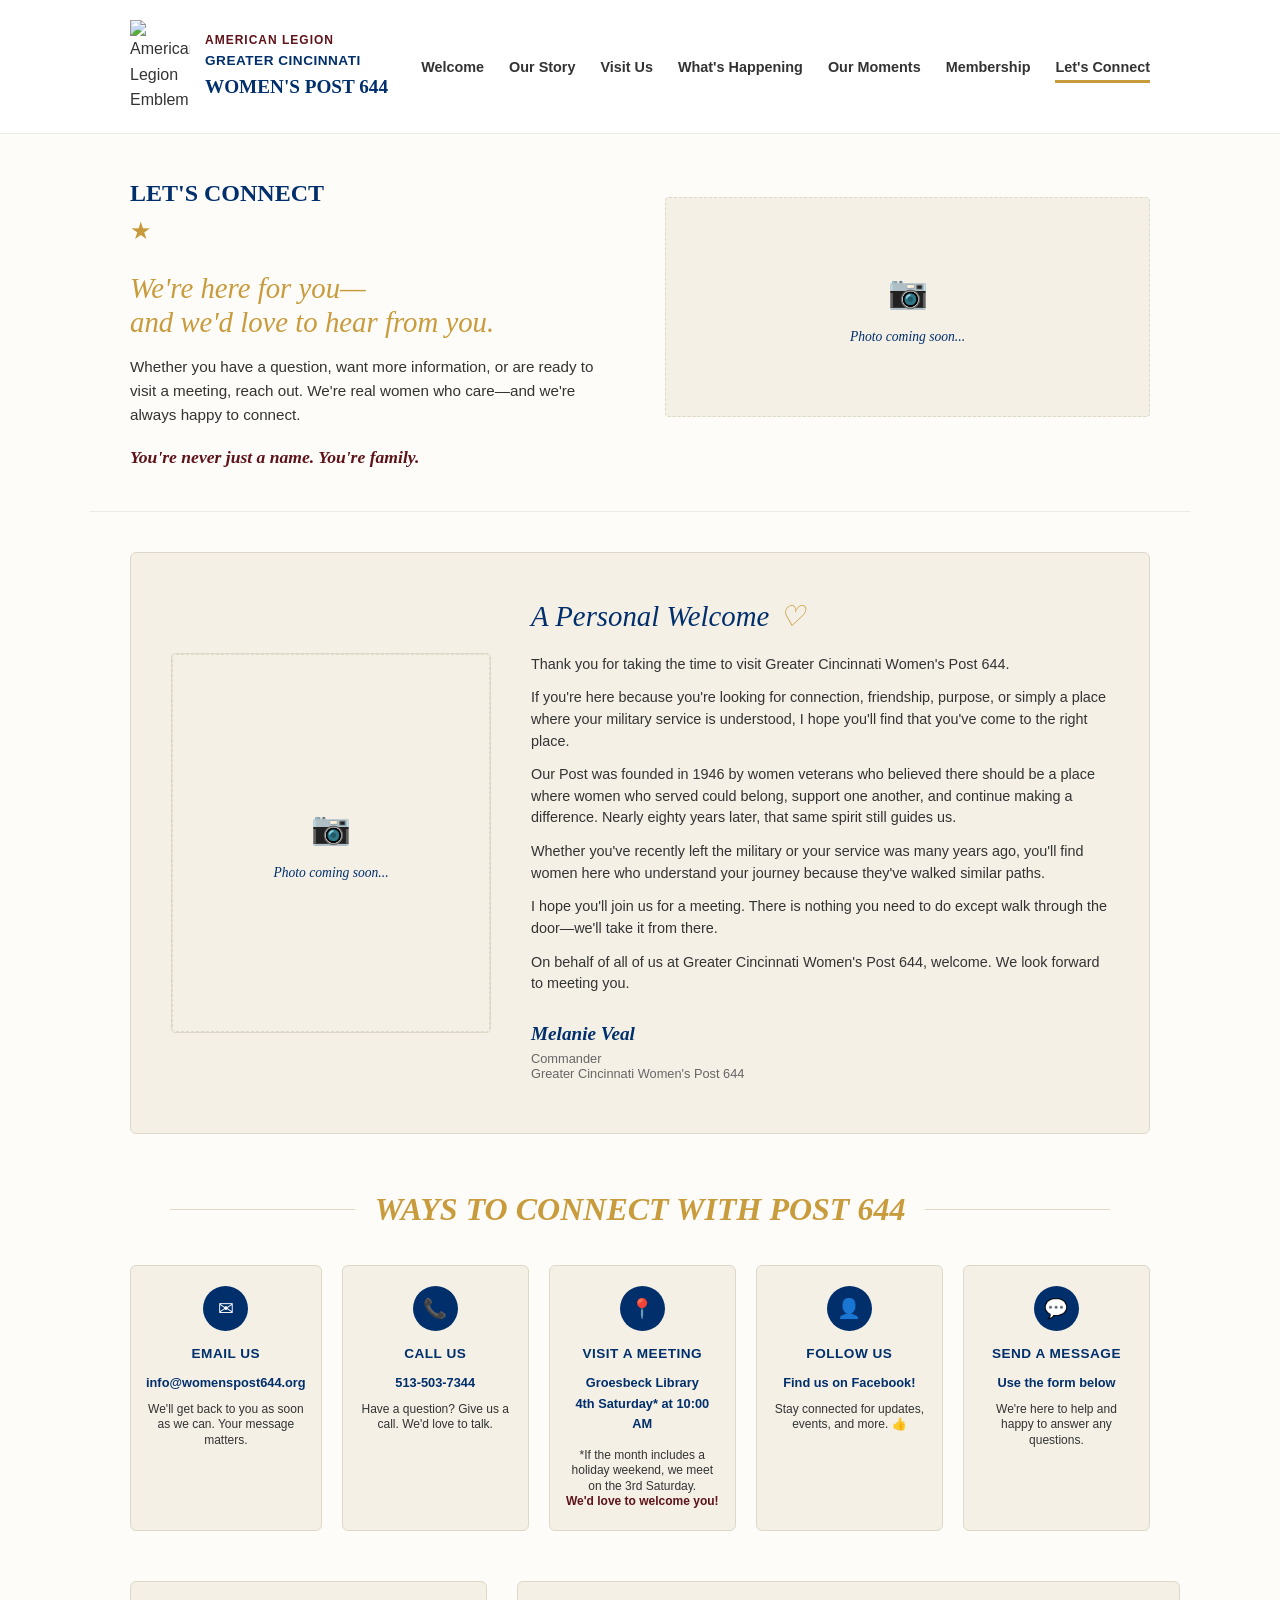
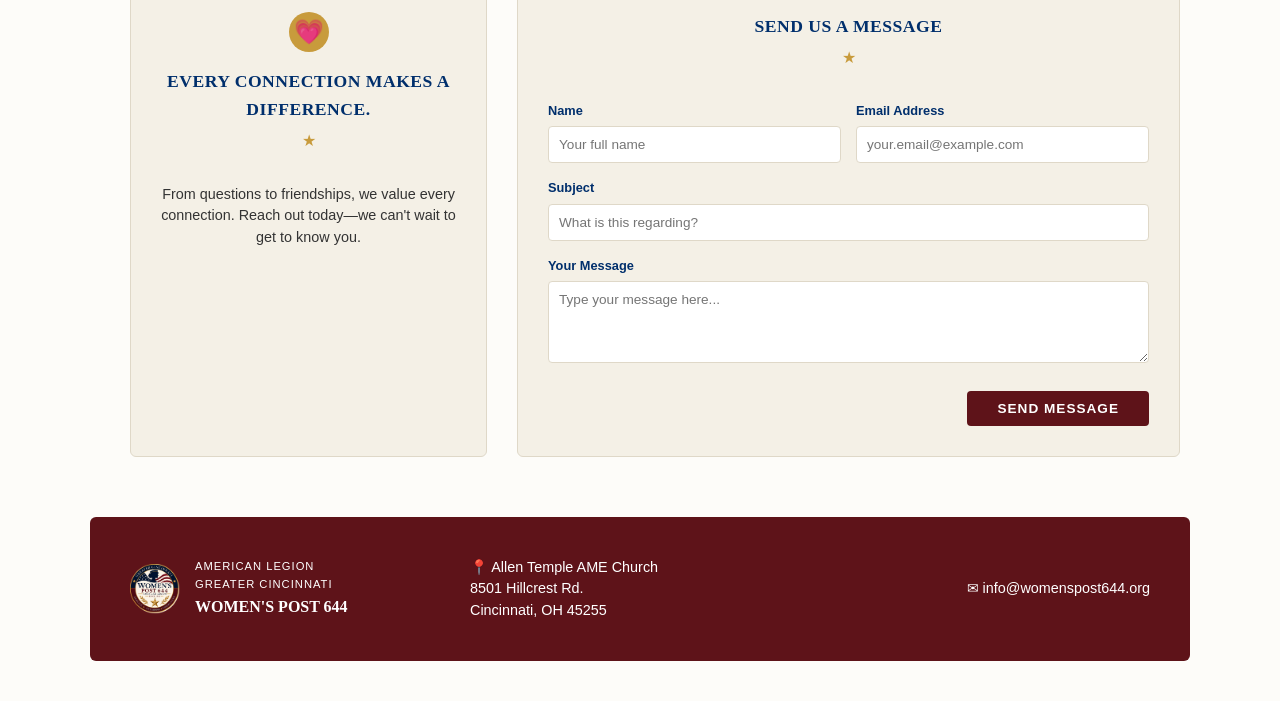
==== commit 63fdc6b7: "Refine Membership page and footer branding" ====
--- a/public/lets-connect.html
+++ b/public/lets-connect.html
@@ -179,7 +179,7 @@
   <footer class="site-footer">
     <div class="footer-inner">
       <div class="footer-logo">
-        <img src="TAL-emblem-full-detail-RGB.png" alt="American Legion Emblem" class="footer-img">
+        <img src="post644-logo-star.png" alt="Greater Cincinnati Women’s Post 644 logo" class="footer-img footer-post-logo">
         <div class="footer-logo-text">
           <span class="footer-legion-title">AMERICAN LEGION</span>
           <span class="footer-chapter-title">GREATER CINCINNATI</span>
@@ -208,4 +208,4 @@
   </script>
 
 </body>
-</html>+</html>
--- a/public/styles.css
+++ b/public/styles.css
@@ -18,11 +18,236 @@
   padding: 0;
 }
 
-body {
-  font-family: var(--font-sans);
-  color: var(--color-text);
-  line-height: 1.6;
-}
+body {
+  font-family: var(--font-sans);
+  color: var(--color-text);
+  line-height: 1.6;
+  background: #fffdfa;
+}
+
+/* ========================================= */
+/* --- WELCOME PAGE --- */
+/* ========================================= */
+.home-photo {
+  width: 100%;
+  overflow: hidden;
+  background: #e9e0d2;
+}
+
+.home-photo img {
+  display: block;
+  width: 100%;
+  height: auto;
+}
+
+.home-intro,
+.home-values,
+.home-charter {
+  width: min(1100px, calc(100% - 80px));
+  margin-inline: auto;
+}
+
+.home-intro {
+  padding: 60px 0 48px;
+}
+
+.home-kicker {
+  color: #d28b05;
+  font: 700 1.55rem/1.2 var(--font-serif);
+  margin-bottom: 4px;
+}
+
+.home-intro h1 {
+  color: #062b5d;
+  font-size: clamp(3rem, 5.4vw, 4.7rem);
+  line-height: 1.08;
+  margin-bottom: 8px;
+}
+
+.home-tagline {
+  color: #d28b05;
+  font: italic clamp(2rem, 3.4vw, 3.1rem)/1.2 var(--font-serif);
+  margin-bottom: 24px;
+}
+
+.home-lede {
+  max-width: 980px;
+  font-size: 1.12rem;
+  line-height: 1.8;
+}
+
+.home-actions {
+  display: flex;
+  flex-wrap: wrap;
+  gap: 22px;
+  margin-top: 34px;
+}
+
+.home-button {
+  display: inline-flex;
+  min-width: 215px;
+  min-height: 54px;
+  align-items: center;
+  justify-content: center;
+  border: 2px solid #062b5d;
+  border-radius: 5px;
+  color: #062b5d;
+  font-weight: 800;
+  letter-spacing: .035em;
+  text-decoration: none;
+  text-transform: uppercase;
+}
+
+.home-button-gold {
+  border-color: #d99108;
+  background: linear-gradient(90deg, #cc8100, #eba80f);
+  color: white;
+}
+
+.home-button:hover,
+.home-button:focus-visible {
+  transform: translateY(-1px);
+  box-shadow: 0 5px 14px rgba(6, 43, 93, .16);
+}
+
+.home-values {
+  display: grid;
+  grid-template-columns: repeat(3, 1fr);
+  padding: 18px 0 58px;
+}
+
+.home-value {
+  padding: 0 48px;
+  text-align: center;
+}
+
+.home-value + .home-value {
+  border-left: 1px solid #dfa83c;
+}
+
+.home-value-icon {
+  display: flex;
+  min-height: 70px;
+  align-items: center;
+  justify-content: center;
+  color: #062b5d;
+}
+
+.home-value-icon svg {
+  width: 64px;
+  height: 64px;
+  fill: none;
+  stroke: currentColor;
+  stroke-width: 2;
+  stroke-linecap: round;
+  stroke-linejoin: round;
+}
+
+.footer-inner.home-footer {
+  grid-template-columns: 1fr 1fr;
+}
+
+.home-footer .footer-contact {
+  justify-self: end;
+  text-align: right;
+}
+
+.home-value h2 {
+  margin: 4px 0 10px;
+  color: #062b5d;
+  font-size: 1.65rem;
+}
+
+.home-value p {
+  font-size: .98rem;
+  line-height: 1.75;
+}
+
+.home-charter {
+  display: flex;
+  flex-direction: column;
+  align-items: center;
+  border-top: 3px solid #062b5d;
+  padding: 40px 10px 60px;
+  text-align: center;
+}
+
+.home-charter h2 {
+  max-width: 700px;
+  font-size: 1.85rem;
+  line-height: 1.2;
+  margin-bottom: 8px;
+}
+
+.home-charter p {
+  max-width: 760px;
+  margin-top: 18px;
+  line-height: 1.75;
+}
+
+.home-year {
+  display: flex;
+  min-height: 170px;
+  flex-direction: column;
+  align-items: center;
+  justify-content: center;
+  color: #062b5d;
+  background: radial-gradient(ellipse, rgba(210,139,5,.10), transparent 67%);
+}
+
+.year-star {
+  color: #d28b05;
+  font-size: 2.6rem;
+  line-height: 1;
+}
+
+.home-year strong {
+  font: 700 4.2rem/1 var(--font-serif);
+}
+
+@media (max-width: 820px) {
+  .home-intro,
+  .home-values,
+  .home-charter {
+    width: min(100% - 36px, 680px);
+  }
+
+  .home-values,
+  .home-charter {
+    grid-template-columns: 1fr;
+  }
+
+  .footer-inner.home-footer {
+    grid-template-columns: 1fr;
+    gap: 24px;
+  }
+
+  .home-footer .footer-contact {
+    justify-self: start;
+    text-align: left;
+  }
+
+  .home-value {
+    padding: 30px 12px;
+  }
+
+  .home-value + .home-value {
+    border-top: 1px solid #dfa83c;
+    border-left: 0;
+  }
+
+}
+
+@media (max-width: 520px) {
+  .home-intro {
+    padding-top: 38px;
+  }
+
+  .home-actions,
+  .home-button {
+    width: 100%;
+  }
+}
 
 h1, h2, h3, h4 {
   font-family: var(--font-serif);
@@ -473,9 +698,14 @@
   gap: 15px;
 }
 
-.footer-img {
-  width: 50px;
-}
+.footer-img {
+  width: 50px;
+}
+
+.footer-post-logo {
+  width: 82px;
+  flex: 0 0 auto;
+}
 
 .footer-logo-text {
   display: flex;
@@ -498,9 +728,1325 @@
   line-height: 1.5;
 }
 
-.footer-contact {
-  text-align: right;
-}
+.footer-contact {
+  text-align: right;
+}
+
+/* ========================================= */
+/* --- MEMBERSHIP REDESIGN --- */
+/* ========================================= */
+.member2-post-band {
+  padding: 10px 20px;
+  background: var(--color-gold);
+  color: #fff;
+  text-align: center;
+  font: 700 1.35rem var(--font-serif);
+  letter-spacing: .04em;
+  text-transform: uppercase;
+}
+
+.member2-post-band span { margin: 0 24px; color: var(--color-navy); letter-spacing: .2em; }
+
+.member2-hero {
+  position: relative;
+  height: 470px;
+  overflow: hidden;
+}
+
+.member2-hero > img {
+  width: 100%;
+  height: 100%;
+  object-fit: cover;
+  object-position: center;
+}
+
+.member2-hero::after {
+  content: "";
+  position: absolute;
+  inset: 0;
+  background: linear-gradient(90deg, rgba(255,255,255,.98) 0%, rgba(255,255,255,.9) 34%, rgba(255,255,255,.08) 59%);
+}
+
+.member2-hero-copy {
+  position: absolute;
+  z-index: 1;
+  top: 50%;
+  left: max(4.8vw, 40px);
+  width: min(430px, 43vw);
+  transform: translateY(-50%);
+}
+
+.member2-hero-copy h1 {
+  color: var(--color-navy);
+  font: 700 clamp(2.5rem, 4.1vw, 3.65rem)/.95 var(--font-serif);
+  text-transform: uppercase;
+}
+
+.member2-tagline {
+  margin-top: 18px;
+  color: var(--color-gold);
+  font: italic 1.55rem/1.45 var(--font-serif);
+}
+
+.member2-divider,
+.member2-card-divider {
+  display: flex;
+  align-items: center;
+  gap: 12px;
+  color: var(--color-gold);
+}
+
+.member2-divider { width: 290px; margin: 14px 0 18px; }
+.member2-divider span,
+.member2-card-divider span { flex: 1; height: 1px; background: var(--color-gold); }
+.member2-hero-copy > p:not(.member2-tagline):not(.member2-emphasis) { line-height: 1.65; }
+
+.member2-emphasis {
+  margin-top: 15px;
+  color: var(--color-navy);
+  font: italic 700 1.2rem var(--font-serif);
+}
+
+.member2-main {
+  max-width: 1180px;
+  margin: 0 auto;
+  padding: 30px 26px 36px;
+}
+
+.member2-grid {
+  display: grid;
+  grid-template-columns: .88fr 1.12fr 1.12fr;
+  gap: 18px;
+}
+
+.member2-card {
+  padding: 25px 24px 28px;
+  border: 1px solid rgba(214,204,185,.55);
+  border-radius: 16px;
+  background: linear-gradient(145deg, #fbfaf7, #fff);
+  box-shadow: 0 9px 24px rgba(13,42,79,.045);
+}
+
+.member2-card h2 {
+  color: var(--color-navy);
+  font: 700 1.5rem var(--font-serif);
+  text-align: center;
+  text-transform: uppercase;
+}
+
+.member2-card-divider { margin: 10px 0 22px; }
+
+.member2-year {
+  display: flex;
+  align-items: center;
+  justify-content: center;
+  gap: 12px;
+  margin: 28px 0;
+  color: var(--color-gold);
+}
+
+.member2-year strong {
+  color: var(--color-navy);
+  font: 700 clamp(3.5rem, 5vw, 4.8rem)/1 var(--font-serif);
+}
+
+.member2-year span { font-size: 1.25rem; }
+.member2-who p { margin-top: 12px; line-height: 1.55; text-align: center; }
+
+.member2-eligibility > p {
+  line-height: 1.6;
+  text-align: center;
+}
+
+.member2-eligibility img {
+  display: block;
+  width: 100%;
+  margin: 18px auto 10px;
+  mix-blend-mode: multiply;
+}
+
+.member2-eligibility a {
+  display: block;
+  color: var(--color-navy);
+  font-size: .78rem;
+  font-weight: 700;
+  text-align: center;
+  text-decoration-color: var(--color-gold);
+  text-underline-offset: 3px;
+}
+
+.member2-benefits ul { list-style: none; }
+
+.member2-benefits li {
+  display: grid;
+  grid-template-columns: 48px 1fr;
+  gap: 13px;
+  align-items: center;
+  margin: 15px 0;
+  line-height: 1.45;
+}
+
+.member2-benefits svg,
+.member2-cta svg {
+  fill: none;
+  stroke: var(--color-navy);
+  stroke-width: 2.6;
+  stroke-linecap: round;
+  stroke-linejoin: round;
+}
+
+.member2-benefits svg {
+  width: 44px;
+  height: 44px;
+  padding-right: 9px;
+  border-right: 2px solid var(--color-gold);
+}
+
+.member2-cta {
+  display: grid;
+  grid-template-columns: 1.25fr .9fr;
+  gap: 0;
+  margin-top: 24px;
+  overflow: hidden;
+  border: 1px solid #d9e1ec;
+  border-radius: 16px;
+  background: linear-gradient(100deg, #eff4fb, #fff);
+}
+
+.member2-mission,
+.member2-ready {
+  display: grid;
+  grid-template-columns: 74px 1fr;
+  gap: 22px;
+  align-items: center;
+  padding: 32px 38px;
+}
+
+.member2-ready { border-left: 1px solid var(--color-gold); }
+.member2-cta svg { width: 64px; height: 64px; }
+.member2-ready svg { stroke: var(--color-gold); }
+
+.member2-cta h2 {
+  color: var(--color-navy);
+  font: 700 1.45rem var(--font-serif);
+  text-transform: uppercase;
+}
+
+.member2-mission p {
+  margin-top: 3px;
+  color: var(--color-gold);
+  font: 700 1.7rem var(--font-serif);
+  text-transform: uppercase;
+}
+
+.member2-mission span {
+  display: block;
+  margin-top: 6px;
+  color: var(--color-navy);
+  font: italic 1.05rem var(--font-serif);
+}
+
+.member2-ready p { margin-top: 8px; line-height: 1.5; }
+.member2-ready a { color: var(--color-navy); font-weight: 700; }
+.member2-ready strong { display: block; margin-top: 8px; color: var(--color-red); font: italic 1rem var(--font-serif); }
+
+@media (max-width: 900px) {
+  .member2-grid { grid-template-columns: 1fr; }
+  .member2-card { padding-inline: 40px; }
+  .member2-eligibility img { max-width: 460px; }
+  .member2-cta { grid-template-columns: 1fr; }
+  .member2-ready { border-top: 1px solid var(--color-gold); border-left: 0; }
+}
+
+@media (max-width: 600px) {
+  .member2-post-band { font-size: 1rem; }
+  .member2-post-band span { margin: 0 6px; font-size: .8rem; }
+  .member2-hero { height: 585px; }
+  .member2-hero > img { object-position: 73% center; }
+  .member2-hero::after { background: linear-gradient(180deg, rgba(255,255,255,.98) 0%, rgba(255,255,255,.91) 60%, rgba(255,255,255,.06) 100%); }
+  .member2-hero-copy { top: 38px; left: 24px; width: calc(100% - 48px); transform: none; }
+  .member2-hero-copy h1 { font-size: 2.35rem; }
+  .member2-main { padding: 20px 12px; }
+  .member2-card { padding: 23px 18px; }
+  .member2-card h2 { font-size: 1.3rem; }
+  .member2-benefits li { grid-template-columns: 44px 1fr; }
+  .member2-mission, .member2-ready { grid-template-columns: 1fr; padding: 26px 22px; text-align: center; }
+  .member2-cta svg { margin: auto; }
+  .member2-mission p { font-size: 1.35rem; }
+}
+
+/* ========================================= */
+/* --- OUR MOMENTS REDESIGN --- */
+/* ========================================= */
+.moments2-post-band {
+  padding: 10px 20px;
+  background: var(--color-red);
+  color: #fff;
+  text-align: center;
+  font: 700 1.35rem var(--font-serif);
+  letter-spacing: .04em;
+  text-transform: uppercase;
+}
+
+.moments2-post-band span { margin: 0 24px; color: var(--color-gold); letter-spacing: .2em; }
+
+.moments2-hero {
+  position: relative;
+  height: 455px;
+  overflow: hidden;
+}
+
+.moments2-hero > img {
+  width: 100%;
+  height: 100%;
+  object-fit: contain;
+  object-position: right center;
+}
+
+.moments2-hero::after {
+  content: "";
+  position: absolute;
+  inset: 0;
+  background: linear-gradient(90deg, rgba(255,255,255,.98) 0%, rgba(255,255,255,.9) 34%, rgba(255,255,255,.06) 58%);
+}
+
+.moments2-hero-copy {
+  position: absolute;
+  z-index: 1;
+  top: 50%;
+  left: max(5.5vw, 42px);
+  width: min(440px, 44vw);
+  transform: translateY(-50%);
+}
+
+.moments2-hero-copy h1 {
+  color: var(--color-navy);
+  font: 700 clamp(2.55rem, 4.4vw, 3.9rem)/.95 var(--font-serif);
+  text-transform: uppercase;
+}
+
+.moments2-tagline {
+  margin-top: 18px;
+  color: var(--color-gold);
+  font: italic 1.55rem/1.45 var(--font-serif);
+}
+
+.moments2-divider,
+.moments2-title-divider {
+  display: flex;
+  align-items: center;
+  gap: 12px;
+  color: var(--color-gold);
+}
+
+.moments2-divider { width: 300px; margin: 14px 0 17px; }
+.moments2-divider span,
+.moments2-title-divider span { flex: 1; height: 1px; background: var(--color-gold); }
+.moments2-hero-copy > p:not(.moments2-tagline):not(.moments2-emphasis) { line-height: 1.6; }
+
+.moments2-emphasis {
+  margin-top: 13px;
+  color: var(--color-navy);
+  font: italic 700 1.25rem var(--font-serif);
+}
+
+.moments2-main {
+  max-width: 1180px;
+  margin: 0 auto;
+  padding: 28px 25px 35px;
+}
+
+.moments2-gallery {
+  padding: 20px;
+  border: 1px solid rgba(214,204,185,.55);
+  border-radius: 18px;
+  background: linear-gradient(145deg, #fbfaf7, #fff);
+  box-shadow: 0 10px 28px rgba(13,42,79,.045);
+}
+
+.moments2-gallery > h2,
+.moments2-closing h2 {
+  color: var(--color-navy);
+  font-family: var(--font-serif);
+  text-align: center;
+  text-transform: uppercase;
+}
+
+.moments2-gallery > h2 { font-size: 1.8rem; }
+.moments2-title-divider { width: 285px; margin: 7px auto 5px; }
+.moments2-intro { margin-bottom: 22px; text-align: center; }
+
+.moments2-grid {
+  display: grid;
+  grid-template-columns: repeat(3, 1fr);
+  gap: 14px;
+}
+
+.moments2-card {
+  padding: 0;
+  overflow: hidden;
+  border: 0;
+  border-radius: 12px;
+  background: var(--color-navy);
+  color: #fff;
+  text-align: left;
+  cursor: pointer;
+  box-shadow: 0 5px 14px rgba(13,42,79,.14);
+  transition: transform .18s ease, box-shadow .18s ease;
+}
+
+.moments2-card:hover,
+.moments2-card:focus-visible {
+  transform: translateY(-3px);
+  box-shadow: 0 9px 20px rgba(13,42,79,.22);
+}
+
+.moments2-card img {
+  display: block;
+  width: 100%;
+  height: 218px;
+  object-fit: cover;
+}
+
+.moments2-card > span { display: block; min-height: 82px; padding: 12px 15px; }
+.moments2-card strong { display: block; color: #fff; font: 700 1rem var(--font-serif); text-transform: uppercase; }
+.moments2-card strong::first-letter { color: var(--color-gold); }
+.moments2-card small { display: block; margin-top: 5px; font-size: .78rem; line-height: 1.45; }
+
+.moments2-closing {
+  display: grid;
+  grid-template-columns: 130px 1fr;
+  align-items: center;
+  gap: 18px;
+  margin-top: 20px;
+  padding: 18px 40px;
+  border-radius: 14px;
+  background: #fbf7ef;
+}
+
+.moments2-heart {
+  display: grid;
+  place-items: center;
+  width: 96px;
+  height: 96px;
+  margin: auto;
+  border-radius: 50%;
+  background: var(--color-navy);
+  color: var(--color-gold);
+  font-size: 3rem;
+}
+
+.moments2-closing h2 { font-size: 1.45rem; }
+.moments2-closing p { margin-top: 7px; color: var(--color-gold); font: italic 1.2rem var(--font-serif); text-align: center; }
+.moments2-closing strong { display: block; margin-top: 8px; color: var(--color-navy); font: italic 1.2rem var(--font-serif); text-align: center; }
+
+.moments2-lightbox[hidden] { display: none; }
+.moments2-lightbox {
+  position: fixed;
+  z-index: 1000;
+  inset: 0;
+  display: grid;
+  place-items: center;
+  padding: 30px;
+  background: rgba(5,18,38,.92);
+}
+
+.moments2-lightbox figure { max-width: 1000px; margin: 0; text-align: center; }
+.moments2-lightbox img { display: block; max-width: 100%; max-height: 78vh; margin: auto; border-radius: 8px; }
+.moments2-lightbox figcaption { margin-top: 14px; color: #fff; font: 1rem var(--font-serif); }
+.moments2-close { position: absolute; top: 18px; right: 25px; border: 0; background: transparent; color: #fff; font-size: 2.7rem; cursor: pointer; }
+
+@media (max-width: 850px) {
+  .moments2-grid { grid-template-columns: repeat(2, 1fr); }
+  .moments2-hero-copy { width: 49%; }
+}
+
+@media (max-width: 600px) {
+  .moments2-post-band { font-size: 1rem; }
+  .moments2-post-band span { margin: 0 6px; font-size: .8rem; }
+  .moments2-hero { height: 570px; }
+  .moments2-hero > img { object-fit: cover; object-position: 70% top; }
+  .moments2-hero::after { background: linear-gradient(180deg, rgba(255,255,255,.98) 0%, rgba(255,255,255,.91) 59%, rgba(255,255,255,.08) 100%); }
+  .moments2-hero-copy { top: 38px; left: 24px; width: calc(100% - 48px); transform: none; }
+  .moments2-hero-copy h1 { font-size: 2.45rem; }
+  .moments2-main { padding: 20px 12px; }
+  .moments2-gallery { padding: 14px; }
+  .moments2-grid { grid-template-columns: 1fr; }
+  .moments2-card img { height: 235px; }
+  .moments2-closing { grid-template-columns: 1fr; padding: 24px 18px; }
+  .moments2-heart { width: 82px; height: 82px; }
+  .moments2-lightbox { padding: 18px; }
+}
+
+/* ========================================= */
+/* --- VISIT US REDESIGN --- */
+/* ========================================= */
+.visit2-hero {
+  position: relative;
+  height: 460px;
+  overflow: hidden;
+}
+
+.visit2-hero > img {
+  width: 100%;
+  height: 100%;
+  object-fit: cover;
+  object-position: center;
+}
+
+.visit2-hero::after {
+  content: "";
+  position: absolute;
+  inset: 0;
+  background: linear-gradient(90deg, rgba(255,255,255,.97) 0%, rgba(255,255,255,.88) 31%, rgba(255,255,255,.08) 58%);
+}
+
+.visit2-hero-copy {
+  position: absolute;
+  z-index: 1;
+  top: 50%;
+  left: max(7vw, 42px);
+  width: min(390px, 39vw);
+  transform: translateY(-50%);
+}
+
+.visit2-hero-copy h1 {
+  color: var(--color-navy);
+  font: 700 clamp(2.65rem, 4.8vw, 4.35rem)/.95 var(--font-serif);
+  letter-spacing: .02em;
+  text-transform: uppercase;
+}
+
+.visit2-tagline,
+.visit2-gold,
+.visit2-blue,
+.visit2-invite {
+  font-family: var(--font-serif);
+  font-style: italic;
+}
+
+.visit2-tagline {
+  margin: 16px 0 8px;
+  color: var(--color-gold);
+  font-size: clamp(1.45rem, 2.4vw, 2rem);
+}
+
+.visit2-divider {
+  display: flex;
+  align-items: center;
+  gap: 12px;
+  width: 260px;
+  margin: 12px 0 18px;
+  color: var(--color-gold);
+  font-size: 1.25rem;
+}
+
+.visit2-divider span {
+  flex: 1;
+  height: 1px;
+  background: var(--color-gold);
+}
+
+.visit2-hero-copy > p:not(.visit2-tagline):not(.visit2-invite) {
+  font-size: 1.05rem;
+  line-height: 1.65;
+}
+
+.visit2-invite,
+.visit2-blue {
+  color: var(--color-navy);
+}
+
+.visit2-invite {
+  margin-top: 16px;
+  font-size: 1.35rem;
+  font-weight: 700;
+}
+
+.visit2-main {
+  max-width: 1140px;
+  margin: 0 auto;
+  padding: 34px 28px 30px;
+}
+
+.visit2-welcome,
+.visit2-detail,
+.visit2-closing {
+  border: 1px solid rgba(214, 204, 185, .45);
+  border-radius: 18px;
+  box-shadow: 0 10px 28px rgba(13, 42, 79, .045);
+}
+
+.visit2-welcome {
+  display: grid;
+  grid-template-columns: 235px 1fr;
+  align-items: center;
+  gap: 30px;
+  padding: 25px 52px 25px 24px;
+  background: linear-gradient(105deg, #f8f7f3, #fff);
+}
+
+.visit2-door-icon {
+  display: grid;
+  place-items: center;
+  width: 155px;
+  height: 155px;
+  margin: auto;
+  border: 2px solid var(--color-navy);
+  border-radius: 50%;
+}
+
+.visit2-door-icon svg,
+.visit2-detail-icon svg {
+  fill: none;
+  stroke: var(--color-navy);
+  stroke-width: 2.2;
+  stroke-linecap: round;
+  stroke-linejoin: round;
+}
+
+.visit2-door-icon svg { width: 90px; }
+
+.visit2-welcome h2,
+.visit2-detail h2,
+.visit2-closing h2 {
+  color: var(--color-navy);
+  font-family: var(--font-serif);
+  text-transform: uppercase;
+}
+
+.visit2-welcome h2 {
+  font-size: clamp(1.7rem, 3vw, 2.3rem);
+  text-align: center;
+}
+
+.visit2-welcome p { margin-top: 10px; }
+
+.visit2-gold {
+  color: var(--color-gold);
+  font-size: 1.3rem;
+  text-align: center;
+}
+
+.visit2-blue {
+  font-size: 1.15rem;
+  font-weight: 700;
+}
+
+.visit2-details {
+  display: grid;
+  grid-template-columns: repeat(3, 1fr);
+  gap: 22px;
+  margin: 24px 0;
+}
+
+.visit2-detail {
+  min-height: 380px;
+  padding: 20px 30px 28px;
+  text-align: center;
+  background: linear-gradient(145deg, #f1f5fb, #fff);
+}
+
+.visit2-detail:nth-child(2) { background: linear-gradient(145deg, #fbf8f1, #fff); }
+
+.visit2-detail-icon {
+  display: grid;
+  place-items: center;
+  width: 82px;
+  height: 82px;
+  margin: 0 auto 10px;
+  border: 1.5px solid var(--color-navy);
+  border-radius: 50%;
+}
+
+.visit2-detail-icon svg { width: 50px; height: 50px; }
+.visit2-detail h2 { font-size: 1.45rem; }
+
+.visit2-small-divider {
+  margin: 7px 0 18px;
+  color: var(--color-gold);
+  font-size: 1.15rem;
+}
+
+.visit2-small-divider::before,
+.visit2-small-divider::after {
+  content: "";
+  display: inline-block;
+  width: 72px;
+  height: 1px;
+  margin: 0 8px 5px;
+  background: var(--color-gold);
+}
+
+.visit2-detail p { margin-top: 14px; line-height: 1.6; }
+
+.visit2-expect ul {
+  display: inline-block;
+  margin: 0 auto;
+  padding: 0;
+  text-align: left;
+  list-style: none;
+}
+
+.visit2-expect li { margin: 8px 0; }
+.visit2-expect li::before { content: "★"; margin-right: 10px; color: var(--color-gold); }
+
+.visit2-closing {
+  display: grid;
+  grid-template-columns: 160px 1fr 360px;
+  min-height: 170px;
+  overflow: hidden;
+  align-items: center;
+  background: #faf8f3;
+}
+
+.visit2-heart {
+  display: grid;
+  place-items: center;
+  width: 104px;
+  height: 104px;
+  margin: auto;
+  border-radius: 50%;
+  background: var(--color-navy);
+  color: var(--color-gold);
+  font-size: 3.1rem;
+}
+
+.visit2-closing > div:nth-child(2) { padding: 20px 15px; text-align: center; }
+.visit2-closing h2 { font-size: 1.75rem; }
+.visit2-closing .visit2-gold { margin-top: 6px; }
+.visit2-closing .visit2-blue { margin-top: 12px; }
+
+.visit2-closing-door {
+  display: grid;
+  place-items: center;
+  align-self: stretch;
+  background: linear-gradient(135deg, #f5efe3, #fffaf1);
+}
+
+.visit2-closing-door svg {
+  width: 190px;
+  max-width: 80%;
+  fill: none;
+  stroke: var(--color-navy);
+  stroke-width: 3;
+  stroke-linecap: round;
+  stroke-linejoin: round;
+}
+
+.visit2-closing-door .visit2-door-panel {
+  fill: var(--color-navy);
+}
+
+.visit2-closing-door .visit2-door-glow {
+  fill: rgba(205, 141, 20, .22);
+  stroke: var(--color-gold);
+}
+
+.visit2-closing-door .visit2-door-heart {
+  fill: var(--color-gold);
+  stroke: var(--color-gold);
+}
+
+.visit2-closing-door circle {
+  fill: var(--color-gold);
+  stroke: var(--color-gold);
+}
+
+.footer-inner.home-footer {
+  grid-template-columns: 1fr auto;
+}
+
+@media (max-width: 860px) {
+  .visit2-hero { height: 520px; }
+  .visit2-hero > img { object-position: 63% center; }
+  .visit2-hero::after { background: linear-gradient(90deg, rgba(255,255,255,.97) 0%, rgba(255,255,255,.84) 55%, rgba(255,255,255,.18) 100%); }
+  .visit2-hero-copy { width: 54%; }
+  .visit2-welcome { grid-template-columns: 150px 1fr; padding: 25px; }
+  .visit2-door-icon { width: 125px; height: 125px; }
+  .visit2-details { grid-template-columns: 1fr; }
+  .visit2-detail { min-height: 0; }
+  .visit2-closing { grid-template-columns: 130px 1fr; }
+  .visit2-closing-door { display: none; }
+}
+
+@media (max-width: 600px) {
+  .visit2-hero { height: 610px; }
+  .visit2-hero > img { object-position: 73% center; }
+  .visit2-hero::after { background: linear-gradient(180deg, rgba(255,255,255,.97) 0%, rgba(255,255,255,.91) 56%, rgba(255,255,255,.15) 100%); }
+  .visit2-hero-copy { top: 42px; left: 24px; width: calc(100% - 48px); transform: none; }
+  .visit2-main { padding: 22px 15px; }
+  .visit2-welcome { grid-template-columns: 1fr; }
+  .visit2-door-icon { width: 110px; height: 110px; }
+  .visit2-welcome > div:last-child { text-align: center; }
+  .visit2-detail { padding-inline: 18px; }
+  .visit2-small-divider::before, .visit2-small-divider::after { width: 48px; }
+  .visit2-closing { grid-template-columns: 1fr; padding: 25px 18px; }
+  .visit2-heart { width: 88px; height: 88px; }
+  .footer-inner.home-footer { grid-template-columns: 1fr; gap: 24px; }
+  .footer-inner.home-footer .footer-contact { text-align: left; }
+}
+
+/* ========================================= */
+/* --- WHAT'S HAPPENING REDESIGN --- */
+/* ========================================= */
+.happening-post-band {
+  padding: 10px 20px;
+  background: var(--color-red);
+  color: #fff;
+  text-align: center;
+  font: 700 1.35rem var(--font-serif);
+  letter-spacing: .04em;
+  text-transform: uppercase;
+}
+
+.happening-post-band span {
+  margin: 0 24px;
+  color: var(--color-gold);
+  letter-spacing: .2em;
+}
+
+.happening-hero {
+  position: relative;
+  height: 455px;
+  overflow: hidden;
+}
+
+.happening-hero > img {
+  width: 100%;
+  height: 100%;
+  object-fit: cover;
+  object-position: center top;
+}
+
+.happening-hero::after {
+  content: "";
+  position: absolute;
+  inset: 0;
+  background: linear-gradient(90deg, rgba(255,255,255,.98) 0%, rgba(255,255,255,.9) 29%, rgba(255,255,255,.12) 55%);
+}
+
+.happening-hero-copy {
+  position: absolute;
+  z-index: 1;
+  top: 50%;
+  left: max(5.5vw, 42px);
+  width: min(390px, 40vw);
+  transform: translateY(-50%);
+}
+
+.happening-hero-copy h1 {
+  color: var(--color-red);
+  font: 700 clamp(2.75rem, 4.6vw, 4.15rem)/.92 var(--font-serif);
+  letter-spacing: .01em;
+  text-transform: uppercase;
+}
+
+.happening-tagline {
+  margin-top: 18px;
+  color: var(--color-gold);
+  font: italic 1.6rem/1.4 var(--font-serif);
+}
+
+.happening-divider,
+.happening-title-divider {
+  display: flex;
+  align-items: center;
+  gap: 12px;
+  color: var(--color-gold);
+}
+
+.happening-divider {
+  width: 270px;
+  margin: 15px 0 17px;
+}
+
+.happening-divider span,
+.happening-title-divider span {
+  flex: 1;
+  height: 1px;
+  background: var(--color-gold);
+}
+
+.happening-hero-copy > p:last-child {
+  font-size: 1.02rem;
+  line-height: 1.6;
+}
+
+.happening-main {
+  max-width: 1180px;
+  margin: 0 auto;
+  padding: 38px 26px 30px;
+}
+
+.happening-board {
+  display: grid;
+  grid-template-columns: 1.2fr .9fr;
+  gap: 22px;
+}
+
+.happening-calendar-card,
+.happening-upcoming,
+.happening-announcements {
+  border: 1px solid rgba(214, 204, 185, .55);
+  border-radius: 18px;
+  box-shadow: 0 10px 28px rgba(13, 42, 79, .045);
+  background: linear-gradient(145deg, #fbfaf7, #fff);
+}
+
+.happening-calendar-card,
+.happening-upcoming {
+  padding: 22px 18px 24px;
+}
+
+.happening-calendar-card h2,
+.happening-upcoming > h2,
+.happening-announcements h2 {
+  color: var(--color-red);
+  font-family: var(--font-serif);
+  text-align: center;
+  text-transform: uppercase;
+}
+
+.happening-calendar-card h2 {
+  display: flex;
+  align-items: center;
+  gap: 14px;
+  font-size: 1.45rem;
+}
+
+.happening-calendar-card h2 span {
+  flex: 1;
+  height: 1px;
+  background: var(--color-gold);
+}
+
+.happening-calendar-nav {
+  display: grid;
+  grid-template-columns: 45px 1fr 45px;
+  align-items: center;
+  margin: 15px 0 10px;
+}
+
+.happening-calendar-nav h3 {
+  color: var(--color-red);
+  font: 700 1.65rem var(--font-serif);
+  text-align: center;
+  text-transform: uppercase;
+}
+
+.happening-calendar-nav button {
+  border: 0;
+  background: transparent;
+  color: var(--color-red);
+  font-size: 2.3rem;
+  line-height: 1;
+  cursor: pointer;
+}
+
+.happening-calendar-nav button:hover { color: var(--color-gold); }
+
+.happening-calendar-grid {
+  display: grid;
+  grid-template-columns: repeat(7, minmax(0, 1fr));
+}
+
+.happening-weekdays {
+  background: var(--color-red);
+  color: #fff;
+  font-size: .78rem;
+  font-weight: 700;
+  text-align: center;
+  text-transform: uppercase;
+}
+
+.happening-weekdays div { padding: 7px 2px; }
+
+.happening-day {
+  display: flex;
+  min-height: 73px;
+  padding: 8px 5px;
+  border-right: 1px solid #e8e1d6;
+  border-bottom: 1px solid #e8e1d6;
+  flex-direction: column;
+  align-items: center;
+  background: #fff;
+  font-size: .9rem;
+}
+
+.happening-day:nth-child(7n + 1) { border-left: 1px solid #e8e1d6; }
+.happening-day.is-muted { color: #aaa; background: #fafafa; }
+.happening-day.has-event { background: #fff1d9; color: var(--color-red); }
+.happening-day.has-event strong { color: var(--color-gold); }
+.happening-day small { margin-top: 2px; font-size: .62rem; font-weight: 700; text-align: center; }
+.happening-day em { font-size: .6rem; color: #111; font-style: normal; }
+
+.happening-upcoming > h2 { font-size: 1.55rem; }
+.happening-title-divider { margin: 10px 14px 6px; }
+
+.happening-event {
+  display: grid;
+  grid-template-columns: 60px 1fr 50px;
+  gap: 15px;
+  align-items: center;
+  padding: 12px 0;
+  border-bottom: 1px solid rgba(205, 141, 20, .55);
+}
+
+.happening-event time {
+  display: flex;
+  height: 66px;
+  border: 1px solid var(--color-red);
+  border-radius: 8px;
+  flex-direction: column;
+  align-items: center;
+  justify-content: center;
+  color: var(--color-red);
+  font-family: var(--font-serif);
+}
+
+.happening-event time span { font-size: .8rem; font-weight: 700; text-transform: uppercase; }
+.happening-event time strong { font-size: 1.7rem; line-height: 1; }
+.happening-event time.happening-date-range span { font-size: .72rem; }
+.happening-event time.happening-date-range b { color: var(--color-gold); line-height: .7; }
+.happening-event h3 { font-size: .92rem; }
+.happening-event p { margin-top: 3px; font-size: .82rem; }
+
+.happening-event svg {
+  width: 47px;
+  fill: none;
+  stroke: var(--color-red);
+  stroke-width: 2.7;
+  stroke-linecap: round;
+  stroke-linejoin: round;
+}
+
+.happening-holiday-note {
+  margin-top: 14px;
+  color: var(--color-red);
+  font: italic .95rem/1.45 var(--font-serif);
+  text-align: center;
+}
+
+.happening-announcements {
+  display: grid;
+  grid-template-columns: 120px 1.8fr 100px 1fr;
+  gap: 24px;
+  align-items: center;
+  margin-top: 22px;
+  padding: 24px 34px;
+}
+
+.happening-announcements h2 {
+  padding-bottom: 8px;
+  border-bottom: 1px solid var(--color-gold);
+  text-align: left;
+  font-size: 1.3rem;
+}
+
+.happening-megaphone,
+.happening-calendar-icon {
+  display: grid;
+  place-items: center;
+  width: 92px;
+  height: 92px;
+  border-radius: 50%;
+}
+
+.happening-megaphone { background: var(--color-red); }
+.happening-calendar-icon { background: var(--color-gold); }
+
+.happening-megaphone svg,
+.happening-calendar-icon svg {
+  width: 58px;
+  fill: none;
+  stroke: #fff;
+  stroke-width: 2.5;
+  stroke-linecap: round;
+  stroke-linejoin: round;
+}
+
+.happening-announcements ul { margin-top: 10px; list-style: none; }
+.happening-announcements li { position: relative; margin: 9px 0; padding-left: 22px; }
+.happening-announcements li::before { content: "★"; position: absolute; left: 0; color: var(--color-gold); }
+.happening-announcements li span { display: block; font-size: .85rem; }
+
+.happening-callout {
+  padding-left: 24px;
+  border-left: 1px solid var(--color-gold);
+  color: var(--color-red);
+  font: italic 1rem/1.55 var(--font-serif);
+}
+
+@media (max-width: 900px) {
+  .happening-hero-copy { width: 48%; }
+  .happening-board { grid-template-columns: 1fr; }
+  .happening-announcements { grid-template-columns: 100px 1fr; }
+  .happening-calendar-icon { display: none; }
+  .happening-callout { grid-column: 2; }
+}
+
+@media (max-width: 600px) {
+  .happening-post-band { font-size: 1rem; }
+  .happening-post-band span { margin: 0 6px; font-size: .8rem; }
+  .happening-hero { height: 575px; }
+  .happening-hero > img { object-position: 68% center; }
+  .happening-hero::after { background: linear-gradient(180deg, rgba(255,255,255,.98) 0%, rgba(255,255,255,.9) 58%, rgba(255,255,255,.1) 100%); }
+  .happening-hero-copy { top: 38px; left: 24px; width: calc(100% - 48px); transform: none; }
+  .happening-hero-copy h1 { font-size: 2.8rem; }
+  .happening-main { padding: 22px 12px; }
+  .happening-calendar-card, .happening-upcoming { padding-inline: 10px; }
+  .happening-calendar-card h2 { font-size: 1.15rem; }
+  .happening-calendar-nav h3 { font-size: 1.25rem; }
+  .happening-day { min-height: 58px; padding: 4px 2px; font-size: .78rem; }
+  .happening-day small { font-size: .5rem; }
+  .happening-day em { display: none; }
+  .happening-event { grid-template-columns: 55px 1fr 38px; gap: 10px; }
+  .happening-event svg { width: 36px; }
+  .happening-announcements { grid-template-columns: 1fr; padding: 24px; text-align: center; }
+  .happening-megaphone { margin: auto; }
+  .happening-announcements h2 { text-align: center; }
+  .happening-announcements li { text-align: left; }
+  .happening-callout { grid-column: 1; padding: 16px 0 0; border-left: 0; border-top: 1px solid var(--color-gold); }
+}
+
+/* ========================================= */
+/* --- OUR STORY REDESIGN --- */
+/* ========================================= */
+.story-post-band {
+  display: flex;
+  min-height: 48px;
+  align-items: center;
+  justify-content: center;
+  gap: 24px;
+  background: #062b5d;
+  color: white;
+  font: 700 1.25rem/1 var(--font-serif);
+  letter-spacing: .04em;
+  text-transform: uppercase;
+}
+
+.story-post-band span {
+  color: #d28b05;
+  letter-spacing: .3em;
+}
+
+.story2-hero {
+  position: relative;
+  min-height: 430px;
+  overflow: hidden;
+}
+
+.story2-hero > img {
+  position: absolute;
+  inset: 0;
+  width: 100%;
+  height: 100%;
+  object-fit: cover;
+  object-position: center;
+}
+
+.story2-hero-copy {
+  position: relative;
+  z-index: 1;
+  width: min(1100px, calc(100% - 80px));
+  margin: 0 auto;
+  padding-top: 80px;
+}
+
+.story2-hero-copy h1 {
+  color: #062b5d;
+  font-size: clamp(3.4rem, 6vw, 5.4rem);
+  line-height: 1;
+  text-transform: uppercase;
+}
+
+.story2-hero-copy p {
+  margin: 22px 0 0 78px;
+  color: #c47700;
+  font: italic clamp(1.55rem, 2.7vw, 2.25rem)/1.45 var(--font-serif);
+}
+
+.story2-card {
+  display: grid;
+  width: min(1100px, calc(100% - 80px));
+  margin: 42px auto;
+  padding: 28px;
+  gap: 34px;
+  align-items: center;
+  background: rgba(255,255,255,.8);
+  border-radius: 12px;
+  box-shadow: 0 8px 28px rgba(6,43,93,.08);
+}
+
+.story2-history {
+  grid-template-columns: .82fr 1.35fr;
+}
+
+.story2-today {
+  grid-template-columns: 1fr 1.15fr;
+}
+
+.story2-copy h2 {
+  margin-bottom: 14px;
+  color: #062b5d;
+  font-size: clamp(1.55rem, 2.5vw, 2rem);
+  line-height: 1.2;
+}
+
+.story2-copy p {
+  margin-bottom: 16px;
+  font-size: 1rem;
+  line-height: 1.8;
+}
+
+.story2-archive-grid {
+  display: grid;
+  grid-template-columns: 1.2fr 1fr;
+  gap: 14px;
+}
+
+.story2-archive-grid figure {
+  display: flex;
+  flex-direction: column;
+  min-width: 0;
+}
+
+.story2-archive-grid img {
+  width: 100%;
+  height: 275px;
+  object-fit: cover;
+  border-radius: 8px;
+  filter: sepia(.12);
+}
+
+.story2-archive-grid figcaption {
+  padding-top: 8px;
+  color: #5b5b5b;
+  font-size: .74rem;
+  line-height: 1.4;
+}
+
+.story2-photo-note {
+  grid-column: 1 / -1;
+  color: #555;
+  font-size: .78rem;
+  font-style: italic;
+  line-height: 1.5;
+}
+
+.story2-today > img {
+  width: 100%;
+  height: 340px;
+  object-fit: cover;
+  border-radius: 9px;
+}
+
+.story2-closing {
+  padding: 55px max(24px, calc((100% - 880px) / 2)) 65px;
+  text-align: center;
+  background: linear-gradient(135deg, #f7f9fc, #e8eef7);
+  color: #062b5d;
+}
+
+.story2-closing blockquote {
+  position: relative;
+  font: italic clamp(1.4rem, 2.5vw, 2rem)/1.5 var(--font-serif);
+}
+
+.story2-closing blockquote::before,
+.story2-closing blockquote::after {
+  color: #c47700;
+  font-size: 3rem;
+  line-height: 0;
+}
+
+.story2-closing blockquote::before { content: "“"; margin-right: 12px; }
+.story2-closing blockquote::after { content: "”"; margin-left: 12px; }
+
+.story2-star {
+  display: flex;
+  align-items: center;
+  gap: 12px;
+  margin: 24px auto 14px;
+  color: #d28b05;
+}
+
+.story2-star span {
+  flex: 1;
+  height: 1px;
+  background: #d28b05;
+}
+
+.story2-closing > p {
+  font: 700 clamp(1.25rem, 2.2vw, 1.65rem)/1.35 var(--font-serif);
+  text-transform: uppercase;
+}
+
+@media (max-width: 860px) {
+  .story2-hero {
+    min-height: 390px;
+  }
+
+  .story2-hero-copy,
+  .story2-card {
+    width: min(100% - 36px, 680px);
+  }
+
+  .story2-hero-copy {
+    padding-top: 54px;
+  }
+
+  .story2-hero-copy p {
+    margin-left: 0;
+  }
+
+  .story2-history,
+  .story2-today {
+    grid-template-columns: 1fr;
+  }
+
+  .story2-today > img {
+    height: auto;
+  }
+
+  .footer-inner.home-footer {
+    grid-template-columns: 1fr;
+    gap: 24px;
+  }
+
+  .home-footer .footer-contact {
+    justify-self: start;
+    text-align: left;
+  }
+}
+
+@media (max-width: 600px) {
+  .story-post-band {
+    gap: 10px;
+    font-size: .9rem;
+  }
+
+  .story-post-band span {
+    letter-spacing: 0;
+  }
+
+  .story2-hero {
+    min-height: 440px;
+  }
+
+  .story2-hero > img {
+    object-position: 60% center;
+  }
+
+  .story2-archive-grid {
+    grid-template-columns: 1fr;
+  }
+
+  .story2-archive-grid img {
+    height: auto;
+  }
+}
 
 
 /* ========================================= */
@@ -1889,4 +3435,4 @@
 
 .footer-contact {
   text-align: right;
-}+}
